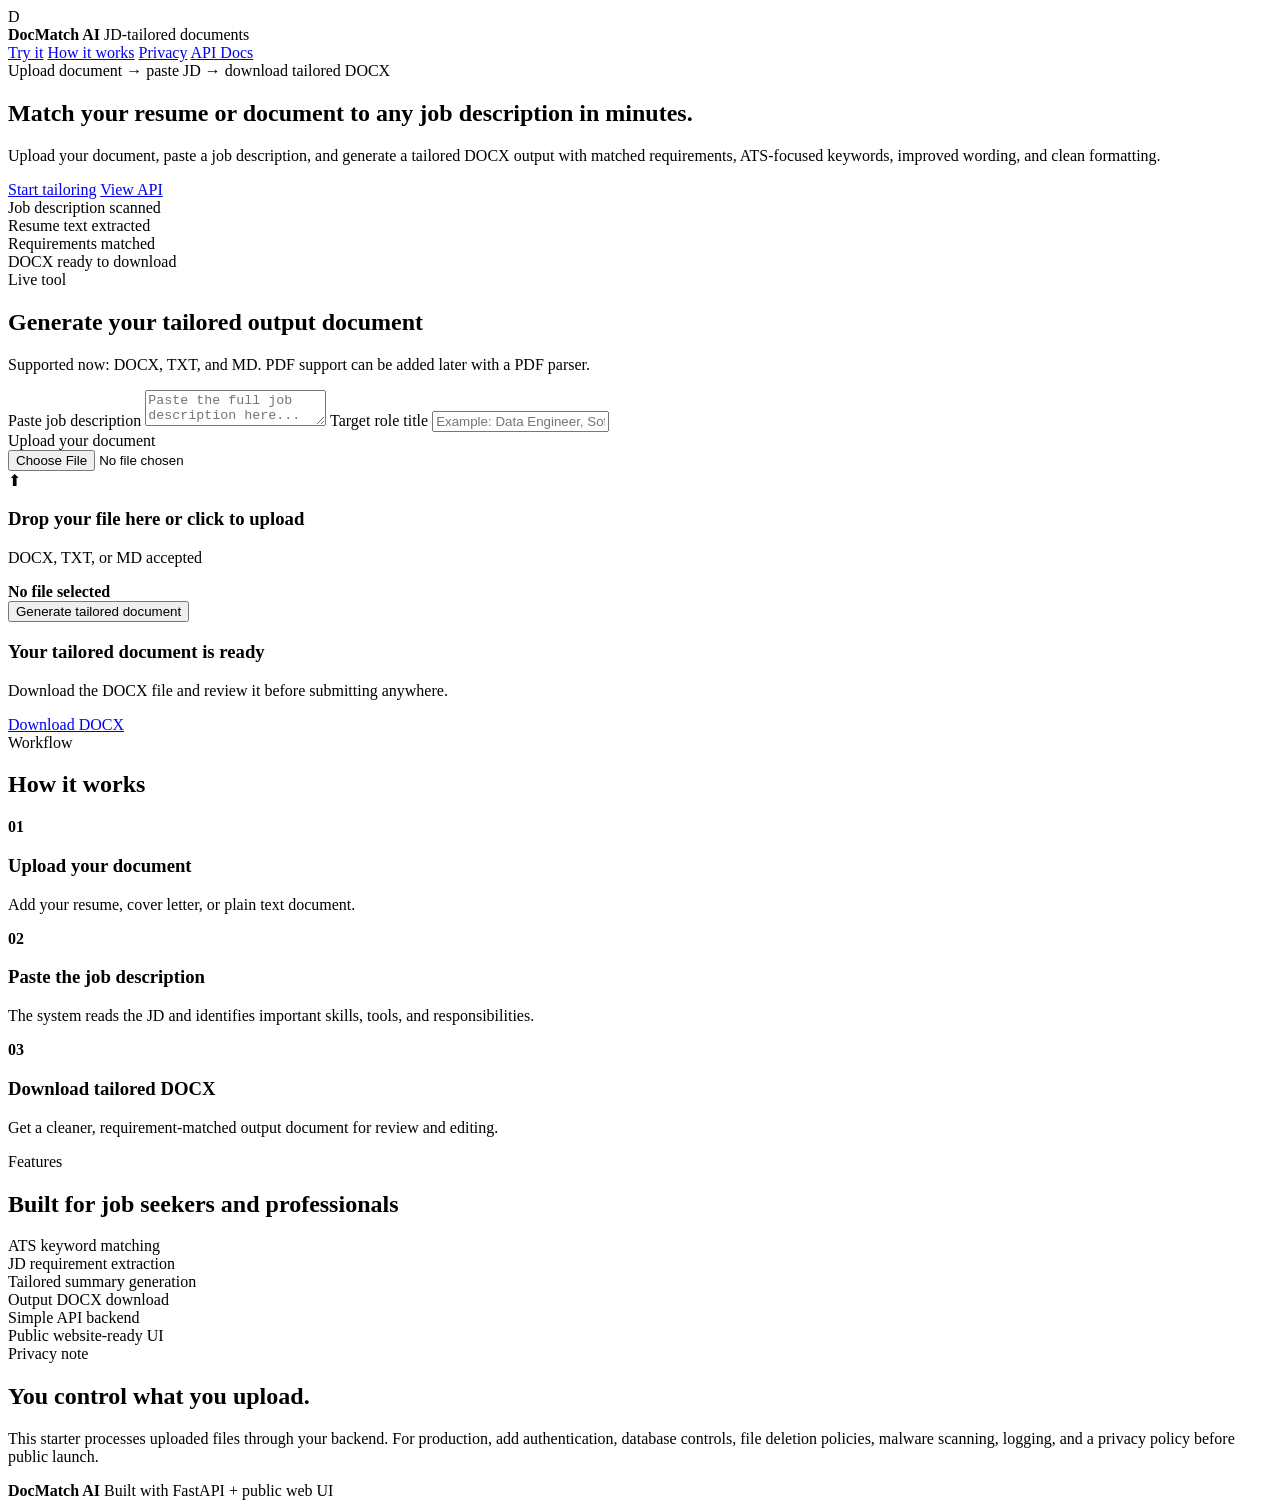
==== public/index.html @ 45b4fa82 "Initial public document tailoring app" ====
<!DOCTYPE html>
<html lang="en">
<head>
  <meta charset="UTF-8" />
  <meta name="viewport" content="width=device-width, initial-scale=1.0" />
  <title>DocMatch AI — Tailor Documents to Job Descriptions</title>
  <link rel="stylesheet" href="/static/styles.css" />
</head>
<body>
  <header class="nav">
    <div class="brand">
      <div class="brand-mark">D</div>
      <div>
        <strong>DocMatch AI</strong>
        <span>JD-tailored documents</span>
      </div>
    </div>
    <nav>
      <a href="#app">Try it</a>
      <a href="#how">How it works</a>
      <a href="#security">Privacy</a>
      <a href="/docs" target="_blank">API Docs</a>
    </nav>
  </header>

  <main>
    <section class="hero">
      <div class="hero-copy">
        <div class="pill">Upload document → paste JD → download tailored DOCX</div>
        <h1>Match your resume or document to any job description in minutes.</h1>
        <p>
          Upload your document, paste a job description, and generate a tailored DOCX output with
          matched requirements, ATS-focused keywords, improved wording, and clean formatting.
        </p>
        <div class="hero-actions">
          <a class="btn primary" href="#app">Start tailoring</a>
          <a class="btn secondary" href="/docs" target="_blank">View API</a>
        </div>
      </div>

      <div class="hero-card">
        <div class="mini-window">
          <div class="dots"><i></i><i></i><i></i></div>
          <div class="check-line"><span></span> Job description scanned</div>
          <div class="check-line"><span></span> Resume text extracted</div>
          <div class="check-line"><span></span> Requirements matched</div>
          <div class="check-line"><span></span> DOCX ready to download</div>
        </div>
      </div>
    </section>

    <section id="app" class="app-section">
      <div class="section-heading">
        <span>Live tool</span>
        <h2>Generate your tailored output document</h2>
        <p>Supported now: DOCX, TXT, and MD. PDF support can be added later with a PDF parser.</p>
      </div>

      <form id="tailorForm" class="tool-grid">
        <div class="panel">
          <label for="jobDescription">Paste job description</label>
          <textarea id="jobDescription" name="jobDescription" placeholder="Paste the full job description here..." required></textarea>

          <label for="targetRole">Target role title</label>
          <input id="targetRole" name="targetRole" type="text" placeholder="Example: Data Engineer, Software Developer, Business Analyst" />
        </div>

        <div class="panel upload-panel">
          <label for="documentFile">Upload your document</label>
          <div class="drop-zone" id="dropZone">
            <input id="documentFile" name="documentFile" type="file" accept=".docx,.txt,.md" required />
            <div class="upload-icon">⬆</div>
            <h3>Drop your file here or click to upload</h3>
            <p>DOCX, TXT, or MD accepted</p>
            <strong id="fileName">No file selected</strong>
          </div>

          <button id="generateBtn" class="btn primary full" type="submit">
            Generate tailored document
          </button>

          <div id="statusBox" class="status hidden"></div>

          <div id="resultBox" class="result hidden">
            <h3>Your tailored document is ready</h3>
            <p>Download the DOCX file and review it before submitting anywhere.</p>
            <a id="downloadLink" class="btn success" href="#" download>Download DOCX</a>
          </div>
        </div>
      </form>
    </section>

    <section id="how" class="steps">
      <div class="section-heading">
        <span>Workflow</span>
        <h2>How it works</h2>
      </div>

      <div class="cards">
        <article>
          <b>01</b>
          <h3>Upload your document</h3>
          <p>Add your resume, cover letter, or plain text document.</p>
        </article>
        <article>
          <b>02</b>
          <h3>Paste the job description</h3>
          <p>The system reads the JD and identifies important skills, tools, and responsibilities.</p>
        </article>
        <article>
          <b>03</b>
          <h3>Download tailored DOCX</h3>
          <p>Get a cleaner, requirement-matched output document for review and editing.</p>
        </article>
      </div>
    </section>

    <section class="features">
      <div class="section-heading">
        <span>Features</span>
        <h2>Built for job seekers and professionals</h2>
      </div>

      <div class="feature-grid">
        <div>ATS keyword matching</div>
        <div>JD requirement extraction</div>
        <div>Tailored summary generation</div>
        <div>Output DOCX download</div>
        <div>Simple API backend</div>
        <div>Public website-ready UI</div>
      </div>
    </section>

    <section id="security" class="security">
      <div>
        <span>Privacy note</span>
        <h2>You control what you upload.</h2>
        <p>
          This starter processes uploaded files through your backend. For production, add authentication,
          database controls, file deletion policies, malware scanning, logging, and a privacy policy before public launch.
        </p>
      </div>
    </section>
  </main>

  <footer>
    <strong>DocMatch AI</strong>
    <span>Built with FastAPI + public web UI</span>
  </footer>

  <script src="/static/app.js"></script>
</body>
</html>
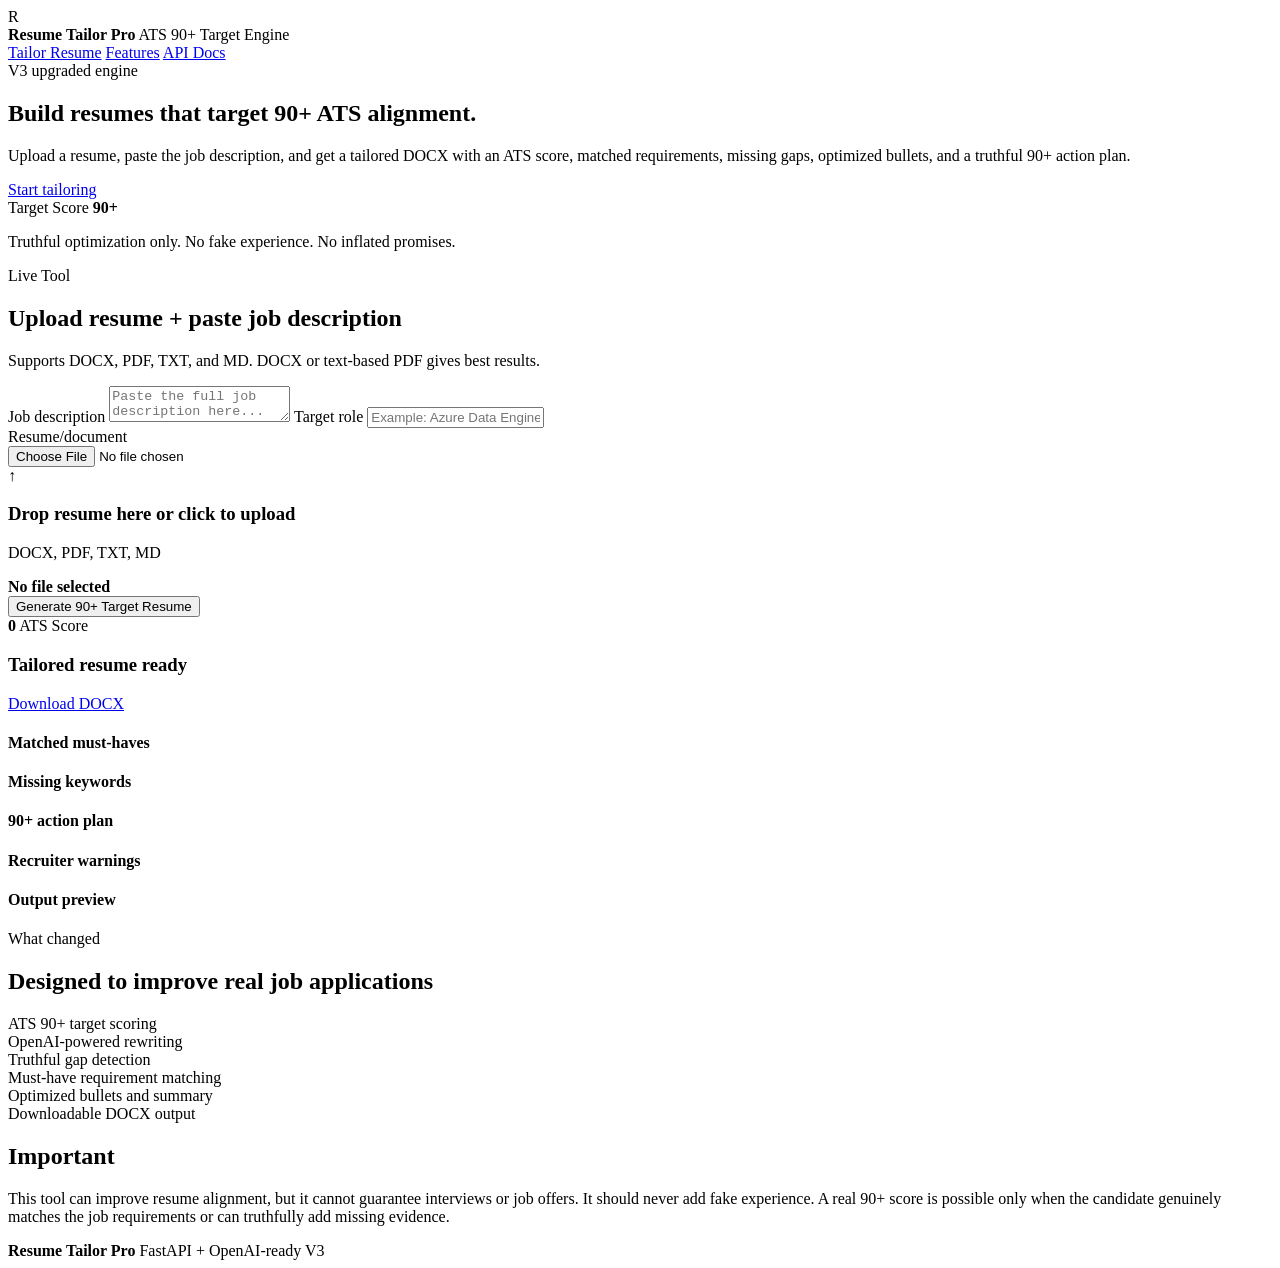
==== commit 2ffff343: "Upgrade to Resume Tailor Pro V3" ====
--- a/public/index.html
+++ b/public/index.html
@@ -3,149 +3,147 @@
 <head>
   <meta charset="UTF-8" />
   <meta name="viewport" content="width=device-width, initial-scale=1.0" />
-  <title>DocMatch AI — Tailor Documents to Job Descriptions</title>
+  <title>Resume Tailor Pro — ATS 90+ Target</title>
   <link rel="stylesheet" href="/static/styles.css" />
 </head>
 <body>
   <header class="nav">
     <div class="brand">
-      <div class="brand-mark">D</div>
+      <div class="brand-mark">R</div>
       <div>
-        <strong>DocMatch AI</strong>
-        <span>JD-tailored documents</span>
+        <strong>Resume Tailor Pro</strong>
+        <span>ATS 90+ Target Engine</span>
       </div>
     </div>
     <nav>
-      <a href="#app">Try it</a>
-      <a href="#how">How it works</a>
-      <a href="#security">Privacy</a>
+      <a href="#tool">Tailor Resume</a>
+      <a href="#features">Features</a>
       <a href="/docs" target="_blank">API Docs</a>
     </nav>
   </header>
 
   <main>
     <section class="hero">
-      <div class="hero-copy">
-        <div class="pill">Upload document → paste JD → download tailored DOCX</div>
-        <h1>Match your resume or document to any job description in minutes.</h1>
+      <div>
+        <div class="pill">V3 upgraded engine</div>
+        <h1>Build resumes that target 90+ ATS alignment.</h1>
         <p>
-          Upload your document, paste a job description, and generate a tailored DOCX output with
-          matched requirements, ATS-focused keywords, improved wording, and clean formatting.
+          Upload a resume, paste the job description, and get a tailored DOCX with an ATS score,
+          matched requirements, missing gaps, optimized bullets, and a truthful 90+ action plan.
         </p>
-        <div class="hero-actions">
-          <a class="btn primary" href="#app">Start tailoring</a>
-          <a class="btn secondary" href="/docs" target="_blank">View API</a>
-        </div>
+        <a href="#tool" class="btn primary">Start tailoring</a>
       </div>
-
       <div class="hero-card">
-        <div class="mini-window">
-          <div class="dots"><i></i><i></i><i></i></div>
-          <div class="check-line"><span></span> Job description scanned</div>
-          <div class="check-line"><span></span> Resume text extracted</div>
-          <div class="check-line"><span></span> Requirements matched</div>
-          <div class="check-line"><span></span> DOCX ready to download</div>
-        </div>
+        <span>Target Score</span>
+        <strong>90+</strong>
+        <p>Truthful optimization only. No fake experience. No inflated promises.</p>
       </div>
     </section>
 
-    <section id="app" class="app-section">
-      <div class="section-heading">
-        <span>Live tool</span>
-        <h2>Generate your tailored output document</h2>
-        <p>Supported now: DOCX, TXT, and MD. PDF support can be added later with a PDF parser.</p>
+    <section id="tool" class="tool-section">
+      <div class="section-title">
+        <span>Live Tool</span>
+        <h2>Upload resume + paste job description</h2>
+        <p>Supports DOCX, PDF, TXT, and MD. DOCX or text-based PDF gives best results.</p>
       </div>
 
       <form id="tailorForm" class="tool-grid">
         <div class="panel">
-          <label for="jobDescription">Paste job description</label>
-          <textarea id="jobDescription" name="jobDescription" placeholder="Paste the full job description here..." required></textarea>
+          <label for="jobDescription">Job description</label>
+          <textarea id="jobDescription" placeholder="Paste the full job description here..." required></textarea>
 
-          <label for="targetRole">Target role title</label>
-          <input id="targetRole" name="targetRole" type="text" placeholder="Example: Data Engineer, Software Developer, Business Analyst" />
+          <label for="targetRole">Target role</label>
+          <input id="targetRole" placeholder="Example: Azure Data Engineer" />
         </div>
 
-        <div class="panel upload-panel">
-          <label for="documentFile">Upload your document</label>
-          <div class="drop-zone" id="dropZone">
-            <input id="documentFile" name="documentFile" type="file" accept=".docx,.txt,.md" required />
-            <div class="upload-icon">⬆</div>
-            <h3>Drop your file here or click to upload</h3>
-            <p>DOCX, TXT, or MD accepted</p>
+        <div class="panel">
+          <label for="resumeFile">Resume/document</label>
+          <div id="dropZone" class="drop-zone">
+            <input id="resumeFile" type="file" accept=".docx,.pdf,.txt,.md" required />
+            <div class="upload-icon">↑</div>
+            <h3>Drop resume here or click to upload</h3>
+            <p>DOCX, PDF, TXT, MD</p>
             <strong id="fileName">No file selected</strong>
           </div>
 
           <button id="generateBtn" class="btn primary full" type="submit">
-            Generate tailored document
+            Generate 90+ Target Resume
           </button>
 
           <div id="statusBox" class="status hidden"></div>
+        </div>
+      </form>
 
-          <div id="resultBox" class="result hidden">
-            <h3>Your tailored document is ready</h3>
-            <p>Download the DOCX file and review it before submitting anywhere.</p>
-            <a id="downloadLink" class="btn success" href="#" download>Download DOCX</a>
+      <section id="results" class="results hidden">
+        <div class="score-row">
+          <div class="score-circle">
+            <strong id="score">0</strong>
+            <span>ATS Score</span>
+          </div>
+          <div>
+            <h3 id="resultTitle">Tailored resume ready</h3>
+            <p id="scoreReason"></p>
+            <a id="downloadLink" class="btn success" href="#">Download DOCX</a>
           </div>
         </div>
-      </form>
+
+        <div class="dashboard">
+          <div class="card">
+            <h4>Matched must-haves</h4>
+            <div id="matchedMustHaves" class="tags"></div>
+          </div>
+
+          <div class="card">
+            <h4>Missing keywords</h4>
+            <ul id="missingKeywords"></ul>
+          </div>
+
+          <div class="card">
+            <h4>90+ action plan</h4>
+            <ul id="actionPlan"></ul>
+          </div>
+
+          <div class="card">
+            <h4>Recruiter warnings</h4>
+            <ul id="warnings"></ul>
+          </div>
+        </div>
+
+        <div class="preview">
+          <h4>Output preview</h4>
+          <pre id="preview"></pre>
+        </div>
+      </section>
     </section>
 
-    <section id="how" class="steps">
-      <div class="section-heading">
-        <span>Workflow</span>
-        <h2>How it works</h2>
+    <section id="features" class="features">
+      <div class="section-title">
+        <span>What changed</span>
+        <h2>Designed to improve real job applications</h2>
       </div>
-
-      <div class="cards">
-        <article>
-          <b>01</b>
-          <h3>Upload your document</h3>
-          <p>Add your resume, cover letter, or plain text document.</p>
-        </article>
-        <article>
-          <b>02</b>
-          <h3>Paste the job description</h3>
-          <p>The system reads the JD and identifies important skills, tools, and responsibilities.</p>
-        </article>
-        <article>
-          <b>03</b>
-          <h3>Download tailored DOCX</h3>
-          <p>Get a cleaner, requirement-matched output document for review and editing.</p>
-        </article>
+      <div class="feature-grid">
+        <div>ATS 90+ target scoring</div>
+        <div>OpenAI-powered rewriting</div>
+        <div>Truthful gap detection</div>
+        <div>Must-have requirement matching</div>
+        <div>Optimized bullets and summary</div>
+        <div>Downloadable DOCX output</div>
       </div>
     </section>
 
-    <section class="features">
-      <div class="section-heading">
-        <span>Features</span>
-        <h2>Built for job seekers and professionals</h2>
-      </div>
-
-      <div class="feature-grid">
-        <div>ATS keyword matching</div>
-        <div>JD requirement extraction</div>
-        <div>Tailored summary generation</div>
-        <div>Output DOCX download</div>
-        <div>Simple API backend</div>
-        <div>Public website-ready UI</div>
-      </div>
-    </section>
-
-    <section id="security" class="security">
-      <div>
-        <span>Privacy note</span>
-        <h2>You control what you upload.</h2>
-        <p>
-          This starter processes uploaded files through your backend. For production, add authentication,
-          database controls, file deletion policies, malware scanning, logging, and a privacy policy before public launch.
-        </p>
-      </div>
+    <section class="notice">
+      <h2>Important</h2>
+      <p>
+        This tool can improve resume alignment, but it cannot guarantee interviews or job offers.
+        It should never add fake experience. A real 90+ score is possible only when the candidate
+        genuinely matches the job requirements or can truthfully add missing evidence.
+      </p>
     </section>
   </main>
 
   <footer>
-    <strong>DocMatch AI</strong>
-    <span>Built with FastAPI + public web UI</span>
+    <strong>Resume Tailor Pro</strong>
+    <span>FastAPI + OpenAI-ready V3</span>
   </footer>
 
   <script src="/static/app.js"></script>
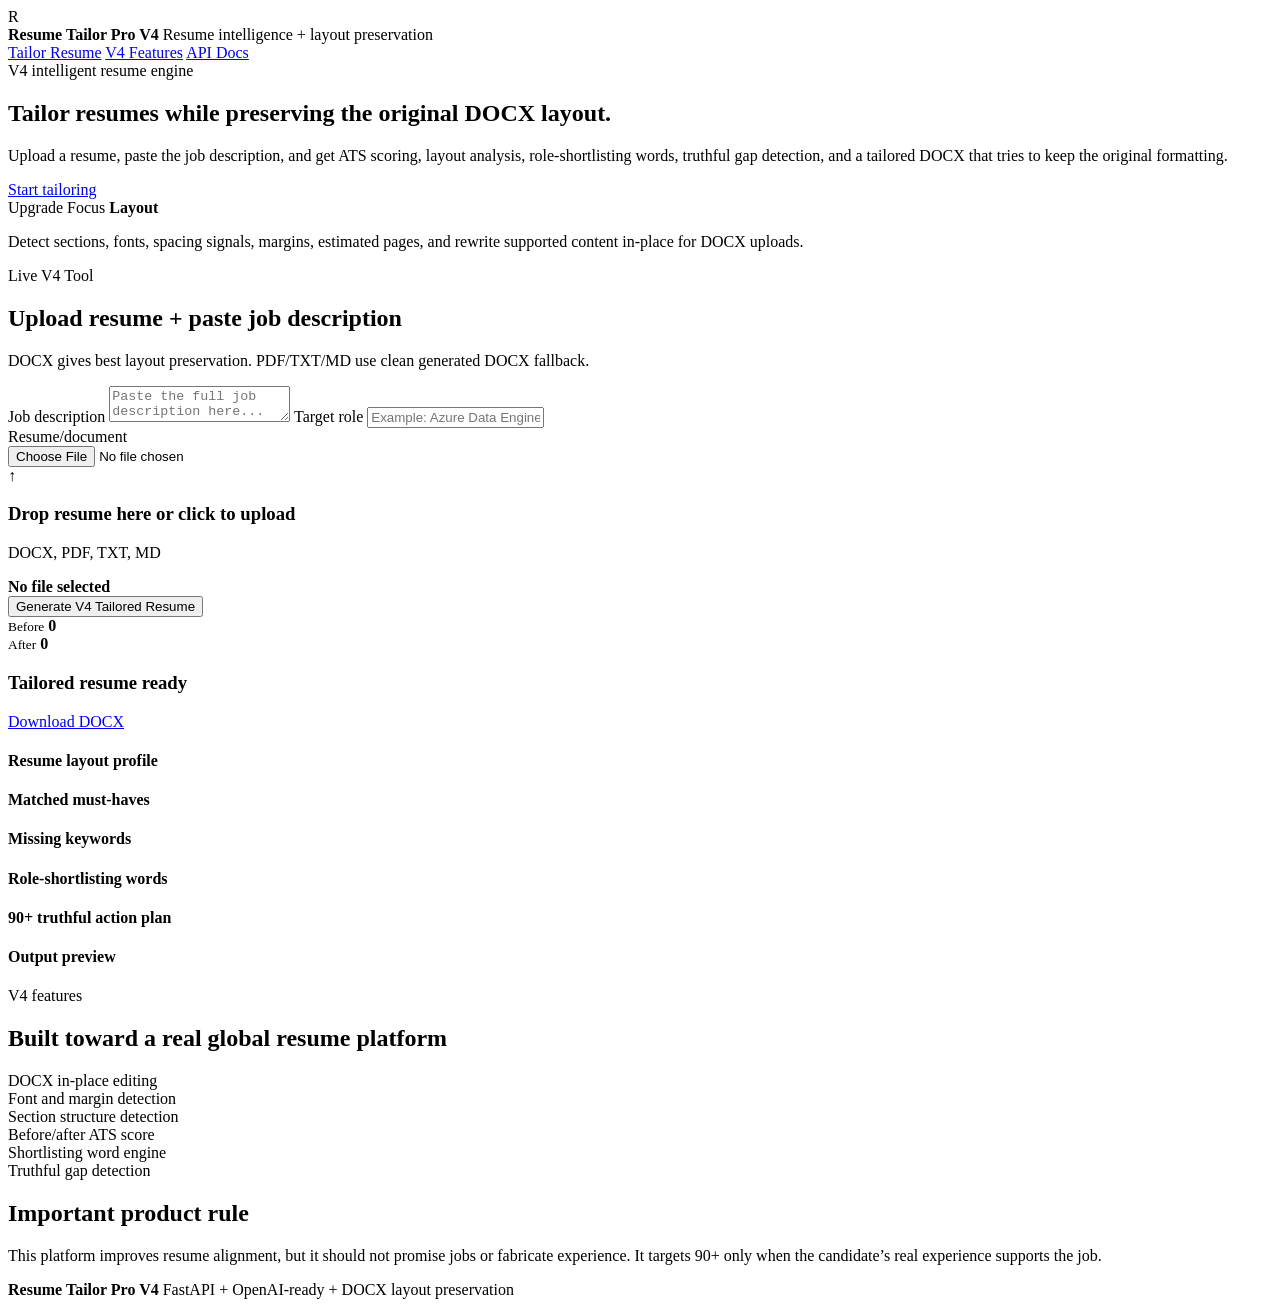
==== commit e9276aa5: "Upgrade to Resume Tailor Pro V4 layout preservation" ====
--- a/public/index.html
+++ b/public/index.html
@@ -3,7 +3,7 @@
 <head>
   <meta charset="UTF-8" />
   <meta name="viewport" content="width=device-width, initial-scale=1.0" />
-  <title>Resume Tailor Pro — ATS 90+ Target</title>
+  <title>Resume Tailor Pro V4 — Resume Intelligence</title>
   <link rel="stylesheet" href="/static/styles.css" />
 </head>
 <body>
@@ -11,13 +11,13 @@
     <div class="brand">
       <div class="brand-mark">R</div>
       <div>
-        <strong>Resume Tailor Pro</strong>
-        <span>ATS 90+ Target Engine</span>
+        <strong>Resume Tailor Pro V4</strong>
+        <span>Resume intelligence + layout preservation</span>
       </div>
     </div>
     <nav>
       <a href="#tool">Tailor Resume</a>
-      <a href="#features">Features</a>
+      <a href="#features">V4 Features</a>
       <a href="/docs" target="_blank">API Docs</a>
     </nav>
   </header>
@@ -25,26 +25,26 @@
   <main>
     <section class="hero">
       <div>
-        <div class="pill">V3 upgraded engine</div>
-        <h1>Build resumes that target 90+ ATS alignment.</h1>
+        <div class="pill">V4 intelligent resume engine</div>
+        <h1>Tailor resumes while preserving the original DOCX layout.</h1>
         <p>
-          Upload a resume, paste the job description, and get a tailored DOCX with an ATS score,
-          matched requirements, missing gaps, optimized bullets, and a truthful 90+ action plan.
+          Upload a resume, paste the job description, and get ATS scoring, layout analysis,
+          role-shortlisting words, truthful gap detection, and a tailored DOCX that tries to keep the original formatting.
         </p>
         <a href="#tool" class="btn primary">Start tailoring</a>
       </div>
       <div class="hero-card">
-        <span>Target Score</span>
-        <strong>90+</strong>
-        <p>Truthful optimization only. No fake experience. No inflated promises.</p>
+        <span>Upgrade Focus</span>
+        <strong>Layout</strong>
+        <p>Detect sections, fonts, spacing signals, margins, estimated pages, and rewrite supported content in-place for DOCX uploads.</p>
       </div>
     </section>
 
     <section id="tool" class="tool-section">
       <div class="section-title">
-        <span>Live Tool</span>
+        <span>Live V4 Tool</span>
         <h2>Upload resume + paste job description</h2>
-        <p>Supports DOCX, PDF, TXT, and MD. DOCX or text-based PDF gives best results.</p>
+        <p>DOCX gives best layout preservation. PDF/TXT/MD use clean generated DOCX fallback.</p>
       </div>
 
       <form id="tailorForm" class="tool-grid">
@@ -67,7 +67,7 @@
           </div>
 
           <button id="generateBtn" class="btn primary full" type="submit">
-            Generate 90+ Target Resume
+            Generate V4 Tailored Resume
           </button>
 
           <div id="statusBox" class="status hidden"></div>
@@ -76,15 +76,25 @@
 
       <section id="results" class="results hidden">
         <div class="score-row">
-          <div class="score-circle">
-            <strong id="score">0</strong>
-            <span>ATS Score</span>
+          <div class="score-card">
+            <small>Before</small>
+            <strong id="scoreBefore">0</strong>
+          </div>
+          <div class="score-card active">
+            <small>After</small>
+            <strong id="scoreAfter">0</strong>
           </div>
           <div>
             <h3 id="resultTitle">Tailored resume ready</h3>
             <p id="scoreReason"></p>
             <a id="downloadLink" class="btn success" href="#">Download DOCX</a>
           </div>
+        </div>
+
+        <div class="profile-card">
+          <h4>Resume layout profile</h4>
+          <div id="layoutProfile" class="profile-grid"></div>
+          <ul id="layoutNotes"></ul>
         </div>
 
         <div class="dashboard">
@@ -99,13 +109,13 @@
           </div>
 
           <div class="card">
-            <h4>90+ action plan</h4>
-            <ul id="actionPlan"></ul>
+            <h4>Role-shortlisting words</h4>
+            <div id="shortlistWords" class="tags neutral"></div>
           </div>
 
           <div class="card">
-            <h4>Recruiter warnings</h4>
-            <ul id="warnings"></ul>
+            <h4>90+ truthful action plan</h4>
+            <ul id="actionPlan"></ul>
           </div>
         </div>
 
@@ -118,32 +128,31 @@
 
     <section id="features" class="features">
       <div class="section-title">
-        <span>What changed</span>
-        <h2>Designed to improve real job applications</h2>
+        <span>V4 features</span>
+        <h2>Built toward a real global resume platform</h2>
       </div>
       <div class="feature-grid">
-        <div>ATS 90+ target scoring</div>
-        <div>OpenAI-powered rewriting</div>
+        <div>DOCX in-place editing</div>
+        <div>Font and margin detection</div>
+        <div>Section structure detection</div>
+        <div>Before/after ATS score</div>
+        <div>Shortlisting word engine</div>
         <div>Truthful gap detection</div>
-        <div>Must-have requirement matching</div>
-        <div>Optimized bullets and summary</div>
-        <div>Downloadable DOCX output</div>
       </div>
     </section>
 
     <section class="notice">
-      <h2>Important</h2>
+      <h2>Important product rule</h2>
       <p>
-        This tool can improve resume alignment, but it cannot guarantee interviews or job offers.
-        It should never add fake experience. A real 90+ score is possible only when the candidate
-        genuinely matches the job requirements or can truthfully add missing evidence.
+        This platform improves resume alignment, but it should not promise jobs or fabricate experience.
+        It targets 90+ only when the candidate’s real experience supports the job.
       </p>
     </section>
   </main>
 
   <footer>
-    <strong>Resume Tailor Pro</strong>
-    <span>FastAPI + OpenAI-ready V3</span>
+    <strong>Resume Tailor Pro V4</strong>
+    <span>FastAPI + OpenAI-ready + DOCX layout preservation</span>
   </footer>
 
   <script src="/static/app.js"></script>
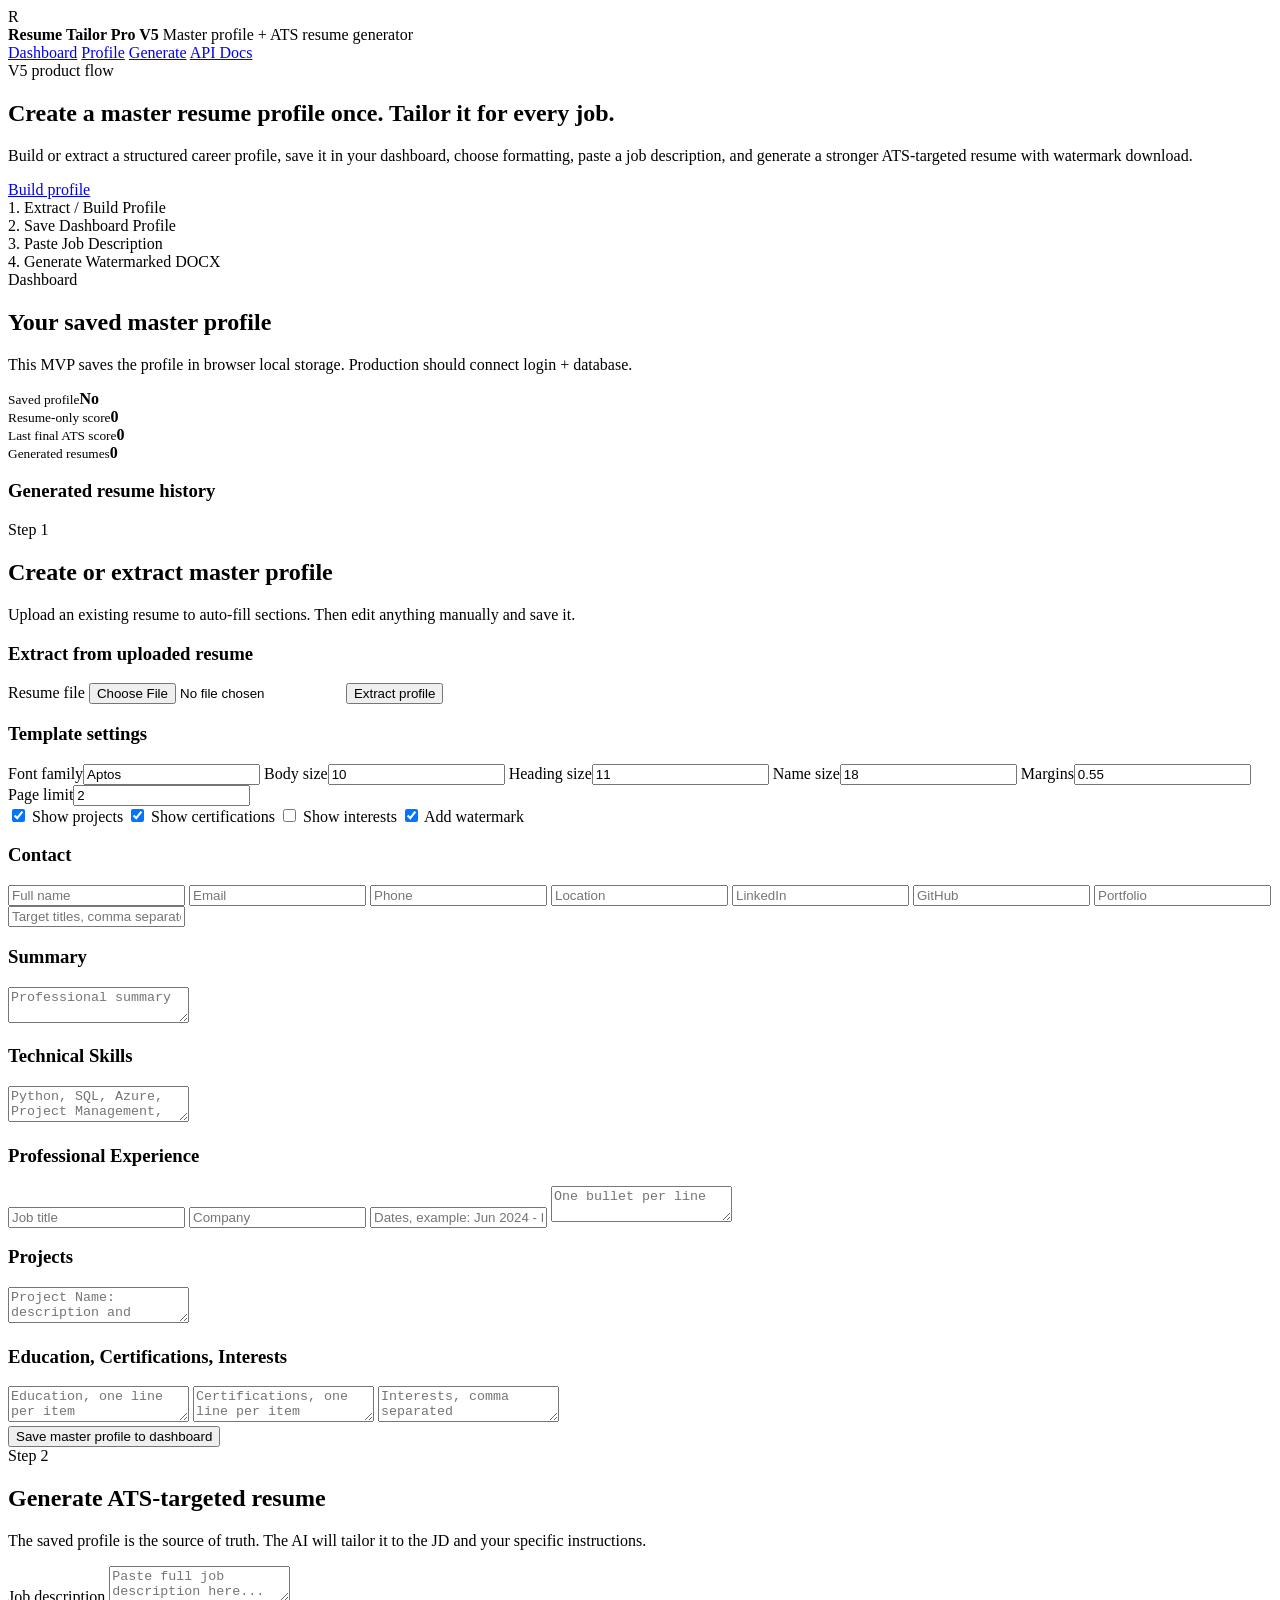
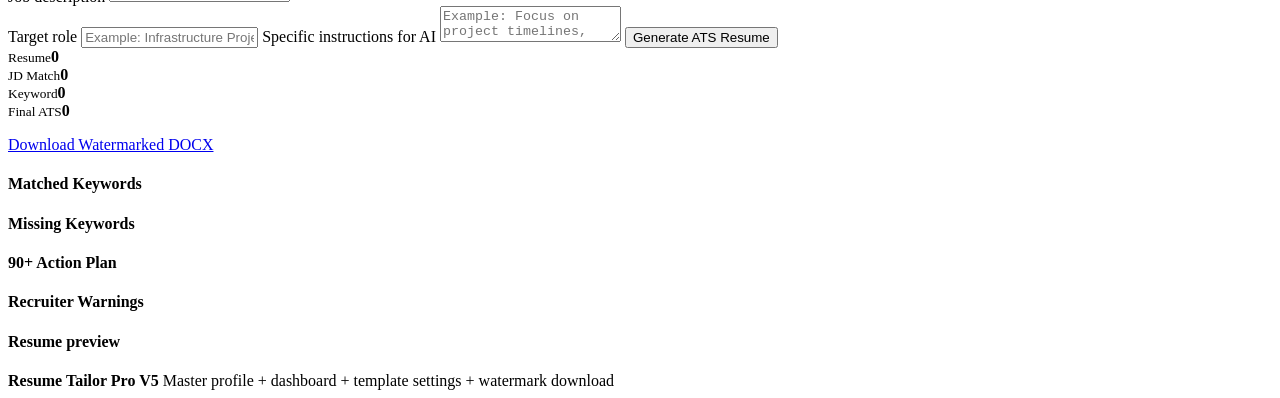
==== commit aa56f5e9: "Upgrade to Resume Tailor Pro V5 master profile dashboard" ====
--- a/public/index.html
+++ b/public/index.html
@@ -3,21 +3,22 @@
 <head>
   <meta charset="UTF-8" />
   <meta name="viewport" content="width=device-width, initial-scale=1.0" />
-  <title>Resume Tailor Pro V4 — Resume Intelligence</title>
+  <title>Resume Tailor Pro V5</title>
   <link rel="stylesheet" href="/static/styles.css" />
 </head>
 <body>
   <header class="nav">
     <div class="brand">
-      <div class="brand-mark">R</div>
+      <div class="logo">R</div>
       <div>
-        <strong>Resume Tailor Pro V4</strong>
-        <span>Resume intelligence + layout preservation</span>
+        <strong>Resume Tailor Pro V5</strong>
+        <span>Master profile + ATS resume generator</span>
       </div>
     </div>
     <nav>
-      <a href="#tool">Tailor Resume</a>
-      <a href="#features">V4 Features</a>
+      <a href="#dashboard">Dashboard</a>
+      <a href="#profile">Profile</a>
+      <a href="#generate">Generate</a>
       <a href="/docs" target="_blank">API Docs</a>
     </nav>
   </header>
@@ -25,134 +26,180 @@
   <main>
     <section class="hero">
       <div>
-        <div class="pill">V4 intelligent resume engine</div>
-        <h1>Tailor resumes while preserving the original DOCX layout.</h1>
+        <div class="pill">V5 product flow</div>
+        <h1>Create a master resume profile once. Tailor it for every job.</h1>
         <p>
-          Upload a resume, paste the job description, and get ATS scoring, layout analysis,
-          role-shortlisting words, truthful gap detection, and a tailored DOCX that tries to keep the original formatting.
+          Build or extract a structured career profile, save it in your dashboard, choose formatting,
+          paste a job description, and generate a stronger ATS-targeted resume with watermark download.
         </p>
-        <a href="#tool" class="btn primary">Start tailoring</a>
-      </div>
-      <div class="hero-card">
-        <span>Upgrade Focus</span>
-        <strong>Layout</strong>
-        <p>Detect sections, fonts, spacing signals, margins, estimated pages, and rewrite supported content in-place for DOCX uploads.</p>
-      </div>
-    </section>
-
-    <section id="tool" class="tool-section">
+        <a href="#profile" class="btn primary">Build profile</a>
+      </div>
+      <div class="flow-card">
+        <div>1. Extract / Build Profile</div>
+        <div>2. Save Dashboard Profile</div>
+        <div>3. Paste Job Description</div>
+        <div>4. Generate Watermarked DOCX</div>
+      </div>
+    </section>
+
+    <section id="dashboard" class="section">
       <div class="section-title">
-        <span>Live V4 Tool</span>
-        <h2>Upload resume + paste job description</h2>
-        <p>DOCX gives best layout preservation. PDF/TXT/MD use clean generated DOCX fallback.</p>
-      </div>
-
-      <form id="tailorForm" class="tool-grid">
+        <span>Dashboard</span>
+        <h2>Your saved master profile</h2>
+        <p>This MVP saves the profile in browser local storage. Production should connect login + database.</p>
+      </div>
+
+      <div class="dashboard-grid">
+        <div class="stat"><small>Saved profile</small><strong id="savedProfileStatus">No</strong></div>
+        <div class="stat"><small>Resume-only score</small><strong id="savedResumeScore">0</strong></div>
+        <div class="stat"><small>Last final ATS score</small><strong id="lastAtsScore">0</strong></div>
+        <div class="stat"><small>Generated resumes</small><strong id="historyCount">0</strong></div>
+      </div>
+
+      <div class="panel">
+        <h3>Generated resume history</h3>
+        <div id="historyList" class="history"></div>
+      </div>
+    </section>
+
+    <section id="profile" class="section">
+      <div class="section-title">
+        <span>Step 1</span>
+        <h2>Create or extract master profile</h2>
+        <p>Upload an existing resume to auto-fill sections. Then edit anything manually and save it.</p>
+      </div>
+
+      <div class="two-col">
+        <div class="panel">
+          <h3>Extract from uploaded resume</h3>
+          <label for="resumeFile">Resume file</label>
+          <input id="resumeFile" type="file" accept=".docx,.pdf,.txt,.md" />
+          <button id="extractBtn" class="btn secondary" type="button">Extract profile</button>
+          <div id="extractStatus" class="status hidden"></div>
+        </div>
+
+        <div class="panel">
+          <h3>Template settings</h3>
+          <div class="mini-grid">
+            <label>Font family<input id="fontFamily" value="Aptos" /></label>
+            <label>Body size<input id="bodyFontSize" type="number" step="0.5" value="10" /></label>
+            <label>Heading size<input id="headingFontSize" type="number" step="0.5" value="11" /></label>
+            <label>Name size<input id="nameFontSize" type="number" step="0.5" value="18" /></label>
+            <label>Margins<input id="marginInches" type="number" step="0.05" value="0.55" /></label>
+            <label>Page limit<input id="pageLimit" type="number" value="2" /></label>
+          </div>
+          <div class="checks">
+            <label><input id="showProjects" type="checkbox" checked /> Show projects</label>
+            <label><input id="showCertifications" type="checkbox" checked /> Show certifications</label>
+            <label><input id="showInterests" type="checkbox" /> Show interests</label>
+            <label><input id="showWatermark" type="checkbox" checked /> Add watermark</label>
+          </div>
+        </div>
+      </div>
+
+      <div class="profile-editor">
+        <div class="panel">
+          <h3>Contact</h3>
+          <div class="mini-grid">
+            <input id="fullName" placeholder="Full name" />
+            <input id="email" placeholder="Email" />
+            <input id="phone" placeholder="Phone" />
+            <input id="location" placeholder="Location" />
+            <input id="linkedin" placeholder="LinkedIn" />
+            <input id="github" placeholder="GitHub" />
+            <input id="portfolio" placeholder="Portfolio" />
+            <input id="targetTitles" placeholder="Target titles, comma separated" />
+          </div>
+        </div>
+
+        <div class="panel">
+          <h3>Summary</h3>
+          <textarea id="summary" class="small" placeholder="Professional summary"></textarea>
+        </div>
+
+        <div class="panel">
+          <h3>Technical Skills</h3>
+          <textarea id="technicalSkills" class="small" placeholder="Python, SQL, Azure, Project Management, ..."></textarea>
+        </div>
+
+        <div class="panel">
+          <h3>Professional Experience</h3>
+          <input id="expTitle" placeholder="Job title" />
+          <input id="expCompany" placeholder="Company" />
+          <input id="expDates" placeholder="Dates, example: Jun 2024 - Present" />
+          <textarea id="expBullets" class="medium" placeholder="One bullet per line"></textarea>
+        </div>
+
+        <div class="panel">
+          <h3>Projects</h3>
+          <textarea id="projects" class="medium" placeholder="Project Name: description and bullets. Keep one project per paragraph."></textarea>
+        </div>
+
+        <div class="panel">
+          <h3>Education, Certifications, Interests</h3>
+          <textarea id="education" class="small" placeholder="Education, one line per item"></textarea>
+          <textarea id="certifications" class="small" placeholder="Certifications, one line per item"></textarea>
+          <textarea id="interests" class="small" placeholder="Interests, comma separated"></textarea>
+        </div>
+
+        <button id="saveProfileBtn" class="btn primary full" type="button">Save master profile to dashboard</button>
+      </div>
+    </section>
+
+    <section id="generate" class="section">
+      <div class="section-title">
+        <span>Step 2</span>
+        <h2>Generate ATS-targeted resume</h2>
+        <p>The saved profile is the source of truth. The AI will tailor it to the JD and your specific instructions.</p>
+      </div>
+
+      <div class="two-col">
         <div class="panel">
           <label for="jobDescription">Job description</label>
-          <textarea id="jobDescription" placeholder="Paste the full job description here..." required></textarea>
-
+          <textarea id="jobDescription" placeholder="Paste full job description here..."></textarea>
+        </div>
+
+        <div class="panel">
           <label for="targetRole">Target role</label>
-          <input id="targetRole" placeholder="Example: Azure Data Engineer" />
-        </div>
-
-        <div class="panel">
-          <label for="resumeFile">Resume/document</label>
-          <div id="dropZone" class="drop-zone">
-            <input id="resumeFile" type="file" accept=".docx,.pdf,.txt,.md" required />
-            <div class="upload-icon">↑</div>
-            <h3>Drop resume here or click to upload</h3>
-            <p>DOCX, PDF, TXT, MD</p>
-            <strong id="fileName">No file selected</strong>
-          </div>
-
-          <button id="generateBtn" class="btn primary full" type="submit">
-            Generate V4 Tailored Resume
-          </button>
-
-          <div id="statusBox" class="status hidden"></div>
-        </div>
-      </form>
-
-      <section id="results" class="results hidden">
-        <div class="score-row">
-          <div class="score-card">
-            <small>Before</small>
-            <strong id="scoreBefore">0</strong>
-          </div>
-          <div class="score-card active">
-            <small>After</small>
-            <strong id="scoreAfter">0</strong>
-          </div>
-          <div>
-            <h3 id="resultTitle">Tailored resume ready</h3>
-            <p id="scoreReason"></p>
-            <a id="downloadLink" class="btn success" href="#">Download DOCX</a>
-          </div>
-        </div>
-
-        <div class="profile-card">
-          <h4>Resume layout profile</h4>
-          <div id="layoutProfile" class="profile-grid"></div>
-          <ul id="layoutNotes"></ul>
-        </div>
-
-        <div class="dashboard">
-          <div class="card">
-            <h4>Matched must-haves</h4>
-            <div id="matchedMustHaves" class="tags"></div>
-          </div>
-
-          <div class="card">
-            <h4>Missing keywords</h4>
-            <ul id="missingKeywords"></ul>
-          </div>
-
-          <div class="card">
-            <h4>Role-shortlisting words</h4>
-            <div id="shortlistWords" class="tags neutral"></div>
-          </div>
-
-          <div class="card">
-            <h4>90+ truthful action plan</h4>
-            <ul id="actionPlan"></ul>
-          </div>
+          <input id="targetRole" placeholder="Example: Infrastructure Project Lead 1" />
+
+          <label for="customInstructions">Specific instructions for AI</label>
+          <textarea id="customInstructions" class="medium" placeholder="Example: Focus on project timelines, stakeholder communication, incident resolution, production support, and change implementation. Keep it two pages. Do not add certifications."></textarea>
+
+          <button id="generateBtn" class="btn primary full" type="button">Generate ATS Resume</button>
+          <div id="generateStatus" class="status hidden"></div>
+        </div>
+      </div>
+
+      <div id="results" class="results hidden">
+        <div class="score-grid">
+          <div class="score"><small>Resume</small><strong id="scoreResume">0</strong></div>
+          <div class="score"><small>JD Match</small><strong id="scoreJD">0</strong></div>
+          <div class="score"><small>Keyword</small><strong id="scoreKeyword">0</strong></div>
+          <div class="score active"><small>Final ATS</small><strong id="scoreFinal">0</strong></div>
+        </div>
+
+        <p id="scoreReason"></p>
+        <a id="downloadLink" class="btn success" href="#">Download Watermarked DOCX</a>
+
+        <div class="result-grid">
+          <div class="card"><h4>Matched Keywords</h4><div id="matchedKeywords" class="tags"></div></div>
+          <div class="card"><h4>Missing Keywords</h4><ul id="missingKeywords"></ul></div>
+          <div class="card"><h4>90+ Action Plan</h4><ul id="actionPlan"></ul></div>
+          <div class="card"><h4>Recruiter Warnings</h4><ul id="warnings"></ul></div>
         </div>
 
         <div class="preview">
-          <h4>Output preview</h4>
-          <pre id="preview"></pre>
-        </div>
-      </section>
-    </section>
-
-    <section id="features" class="features">
-      <div class="section-title">
-        <span>V4 features</span>
-        <h2>Built toward a real global resume platform</h2>
-      </div>
-      <div class="feature-grid">
-        <div>DOCX in-place editing</div>
-        <div>Font and margin detection</div>
-        <div>Section structure detection</div>
-        <div>Before/after ATS score</div>
-        <div>Shortlisting word engine</div>
-        <div>Truthful gap detection</div>
-      </div>
-    </section>
-
-    <section class="notice">
-      <h2>Important product rule</h2>
-      <p>
-        This platform improves resume alignment, but it should not promise jobs or fabricate experience.
-        It targets 90+ only when the candidate’s real experience supports the job.
-      </p>
+          <h4>Resume preview</h4>
+          <pre id="previewText"></pre>
+        </div>
+      </div>
     </section>
   </main>
 
   <footer>
-    <strong>Resume Tailor Pro V4</strong>
-    <span>FastAPI + OpenAI-ready + DOCX layout preservation</span>
+    <strong>Resume Tailor Pro V5</strong>
+    <span>Master profile + dashboard + template settings + watermark download</span>
   </footer>
 
   <script src="/static/app.js"></script>
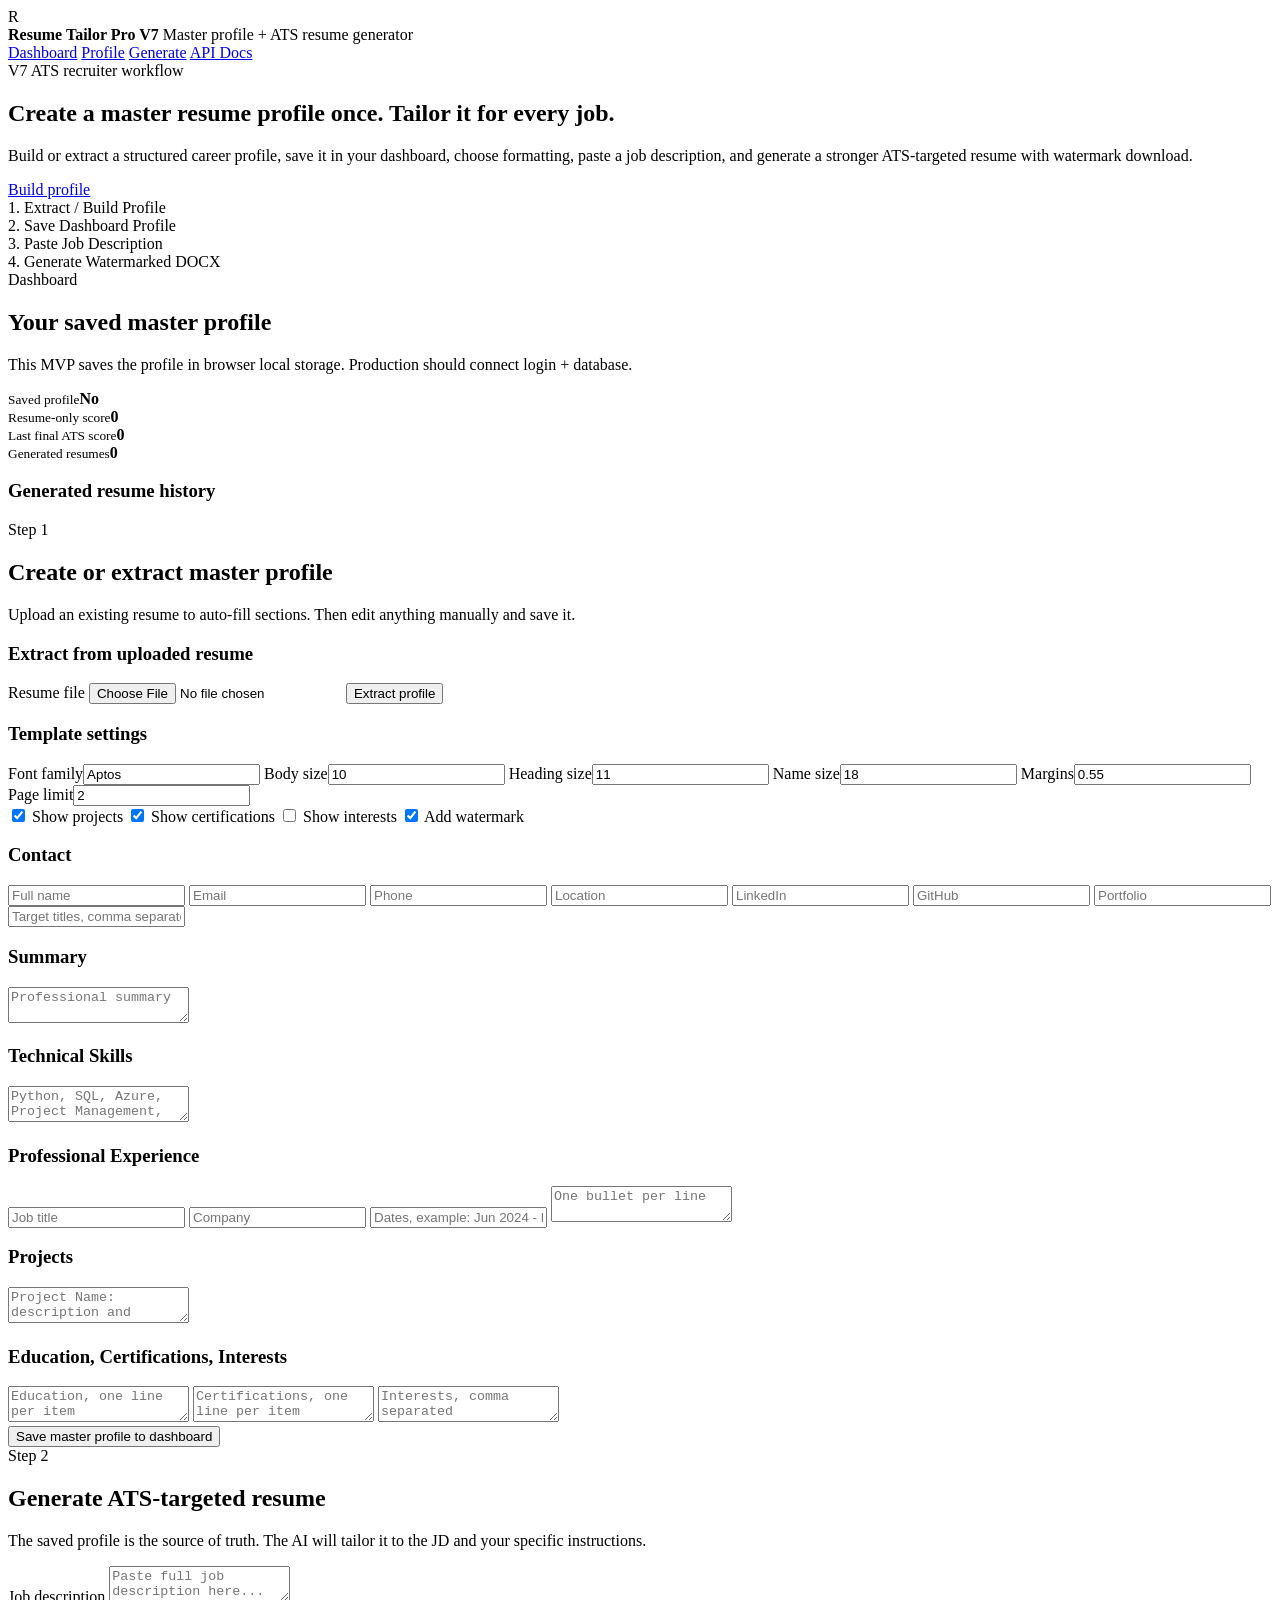
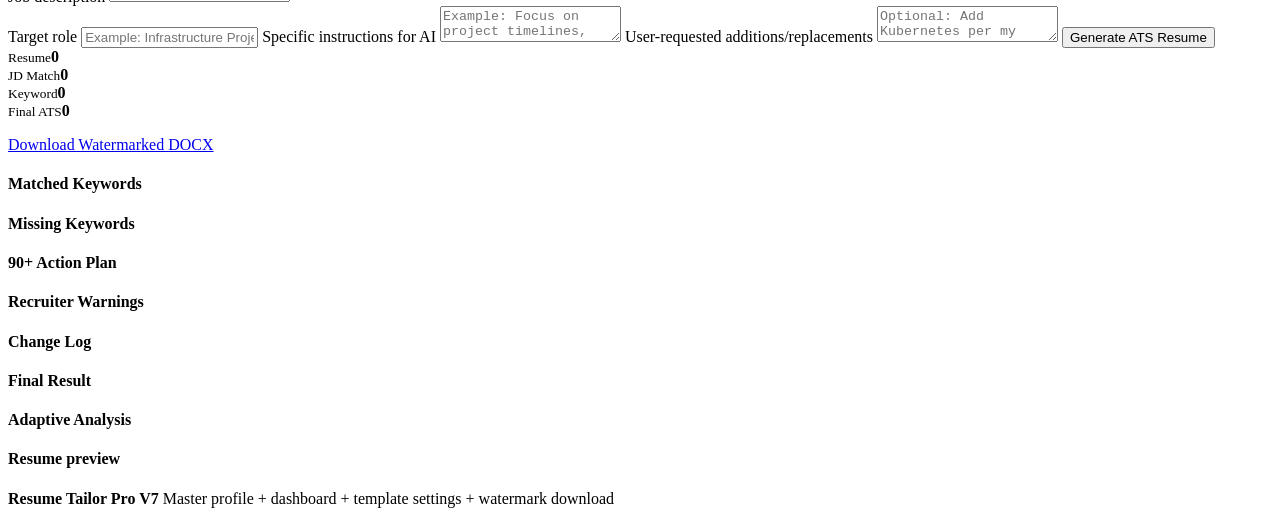
==== commit 816d3c23: "Upgrade to Resume Tailor Pro V7 all-in-one ATS recruiter workflow" ====
--- a/public/index.html
+++ b/public/index.html
@@ -3,7 +3,7 @@
 <head>
   <meta charset="UTF-8" />
   <meta name="viewport" content="width=device-width, initial-scale=1.0" />
-  <title>Resume Tailor Pro V5</title>
+  <title>Resume Tailor Pro V7</title>
   <link rel="stylesheet" href="/static/styles.css" />
 </head>
 <body>
@@ -11,7 +11,7 @@
     <div class="brand">
       <div class="logo">R</div>
       <div>
-        <strong>Resume Tailor Pro V5</strong>
+        <strong>Resume Tailor Pro V7</strong>
         <span>Master profile + ATS resume generator</span>
       </div>
     </div>
@@ -26,7 +26,7 @@
   <main>
     <section class="hero">
       <div>
-        <div class="pill">V5 product flow</div>
+        <div class="pill">V7 ATS recruiter workflow</div>
         <h1>Create a master resume profile once. Tailor it for every job.</h1>
         <p>
           Build or extract a structured career profile, save it in your dashboard, choose formatting,
@@ -166,6 +166,9 @@
           <label for="customInstructions">Specific instructions for AI</label>
           <textarea id="customInstructions" class="medium" placeholder="Example: Focus on project timelines, stakeholder communication, incident resolution, production support, and change implementation. Keep it two pages. Do not add certifications."></textarea>
 
+          <label for="userRequestedAdditions">User-requested additions/replacements</label>
+          <textarea id="userRequestedAdditions" class="small" placeholder="Optional: Add Kubernetes per my request. Replace Jenkins with GitHub Actions. These will be flagged in Change Log."></textarea>
+
           <button id="generateBtn" class="btn primary full" type="button">Generate ATS Resume</button>
           <div id="generateStatus" class="status hidden"></div>
         </div>
@@ -187,6 +190,9 @@
           <div class="card"><h4>Missing Keywords</h4><ul id="missingKeywords"></ul></div>
           <div class="card"><h4>90+ Action Plan</h4><ul id="actionPlan"></ul></div>
           <div class="card"><h4>Recruiter Warnings</h4><ul id="warnings"></ul></div>
+          <div class="card"><h4>Change Log</h4><ul id="changeLog"></ul></div>
+          <div class="card"><h4>Final Result</h4><ul id="finalResult"></ul></div>
+          <div class="card"><h4>Adaptive Analysis</h4><ul id="adaptiveAnalysis"></ul></div>
         </div>
 
         <div class="preview">
@@ -198,7 +204,7 @@
   </main>
 
   <footer>
-    <strong>Resume Tailor Pro V5</strong>
+    <strong>Resume Tailor Pro V7</strong>
     <span>Master profile + dashboard + template settings + watermark download</span>
   </footer>
 
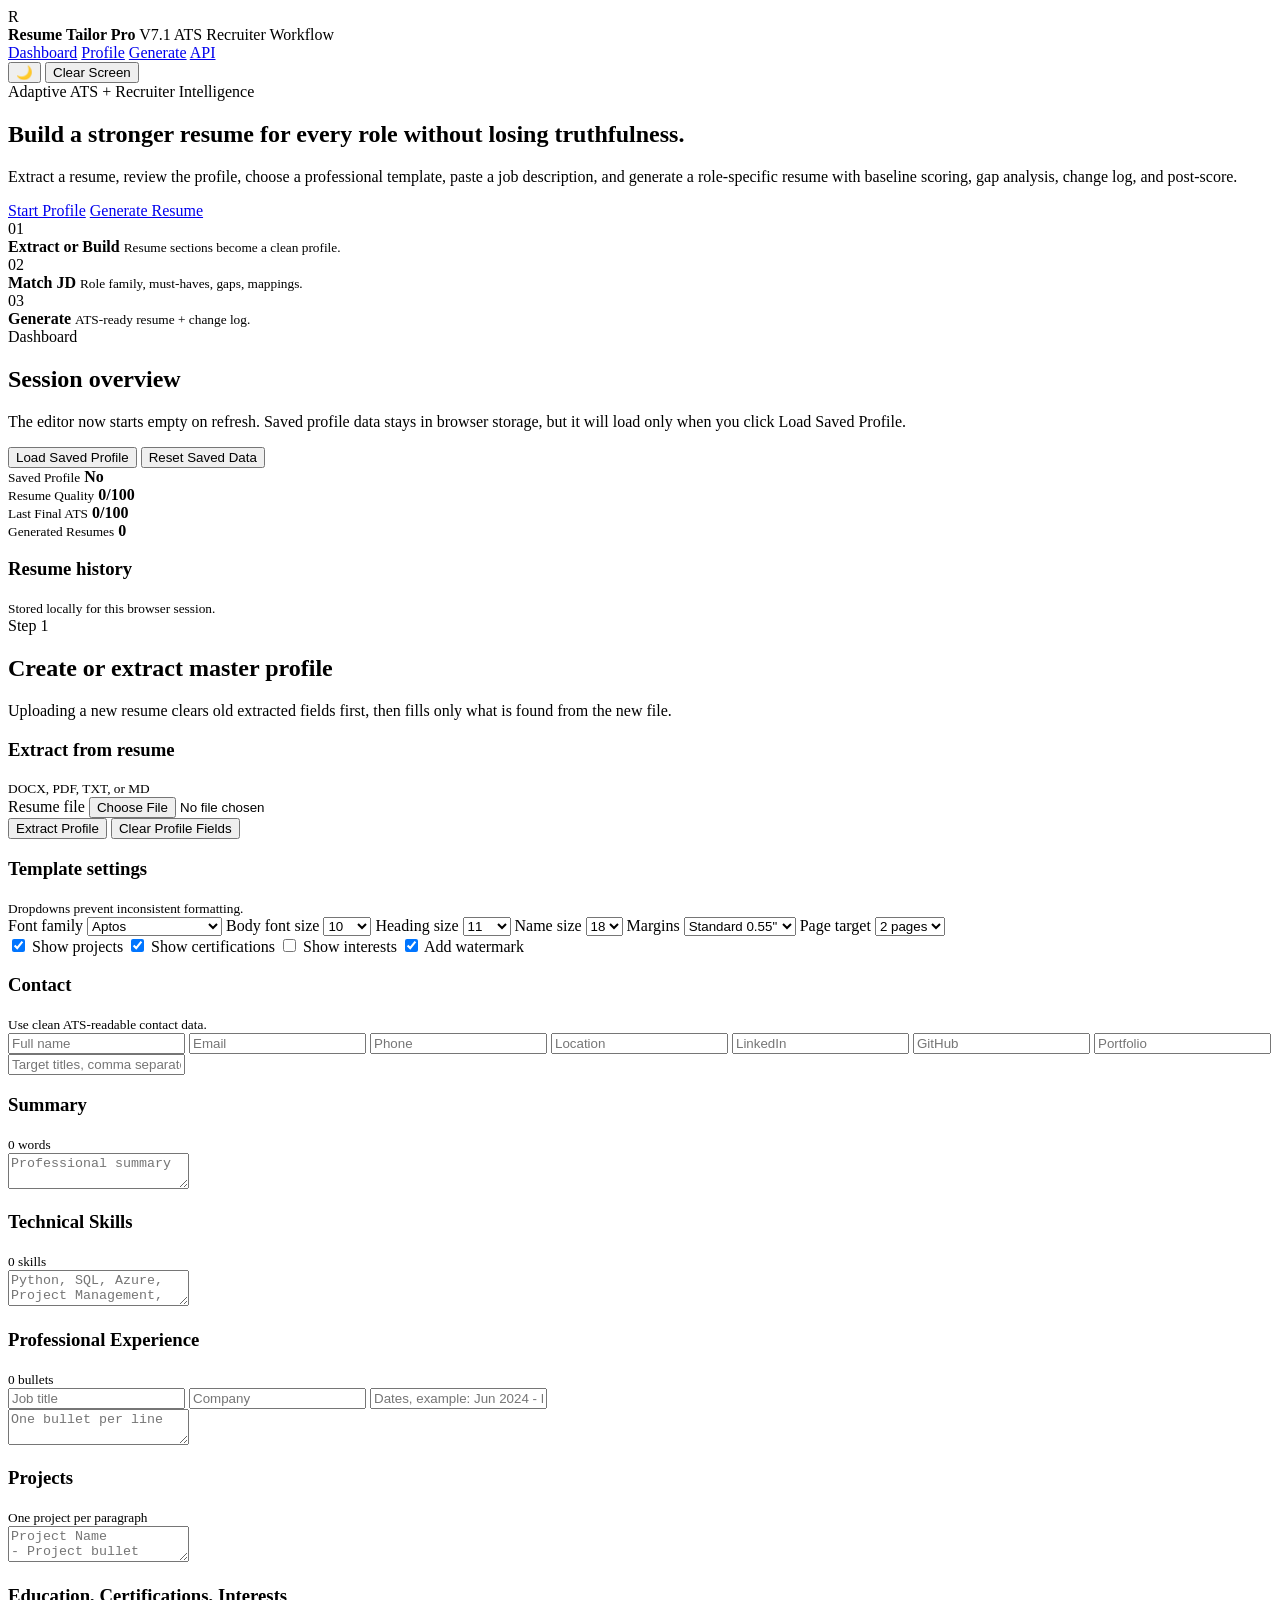
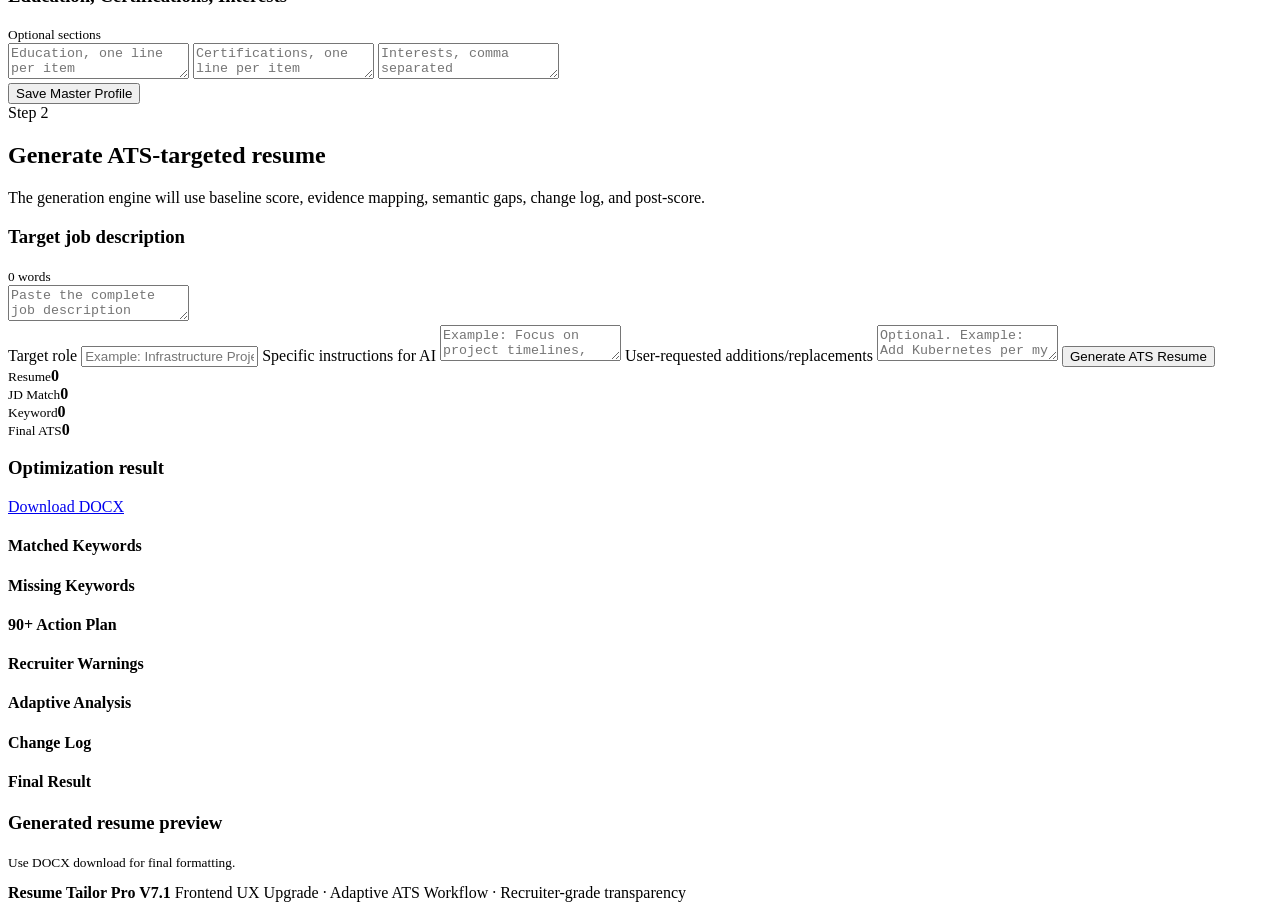
==== commit d4a479be: "Upgrade frontend UX for Resume Tailor Pro V7.1" ====
--- a/public/index.html
+++ b/public/index.html
@@ -1,173 +1,332 @@
 <!DOCTYPE html>
-<html lang="en">
+<html lang="en" data-theme="light">
 <head>
   <meta charset="UTF-8" />
   <meta name="viewport" content="width=device-width, initial-scale=1.0" />
-  <title>Resume Tailor Pro V7</title>
+  <title>Resume Tailor Pro V7.1</title>
   <link rel="stylesheet" href="/static/styles.css" />
 </head>
 <body>
-  <header class="nav">
+  <header class="topbar">
     <div class="brand">
-      <div class="logo">R</div>
+      <div class="logo-mark">R</div>
       <div>
-        <strong>Resume Tailor Pro V7</strong>
-        <span>Master profile + ATS resume generator</span>
+        <strong>Resume Tailor Pro</strong>
+        <span>V7.1 ATS Recruiter Workflow</span>
       </div>
     </div>
-    <nav>
+
+    <nav class="nav-links">
       <a href="#dashboard">Dashboard</a>
       <a href="#profile">Profile</a>
       <a href="#generate">Generate</a>
-      <a href="/docs" target="_blank">API Docs</a>
+      <a href="/docs" target="_blank">API</a>
     </nav>
+
+    <div class="top-actions">
+      <button id="themeToggle" class="icon-btn" type="button" aria-label="Toggle theme">🌙</button>
+      <button id="clearAllBtn" class="ghost-btn" type="button">Clear Screen</button>
+    </div>
   </header>
 
   <main>
     <section class="hero">
-      <div>
-        <div class="pill">V7 ATS recruiter workflow</div>
-        <h1>Create a master resume profile once. Tailor it for every job.</h1>
+      <div class="hero-copy">
+        <div class="eyebrow">Adaptive ATS + Recruiter Intelligence</div>
+        <h1>Build a stronger resume for every role without losing truthfulness.</h1>
         <p>
-          Build or extract a structured career profile, save it in your dashboard, choose formatting,
-          paste a job description, and generate a stronger ATS-targeted resume with watermark download.
+          Extract a resume, review the profile, choose a professional template, paste a job description,
+          and generate a role-specific resume with baseline scoring, gap analysis, change log, and post-score.
         </p>
-        <a href="#profile" class="btn primary">Build profile</a>
-      </div>
-      <div class="flow-card">
-        <div>1. Extract / Build Profile</div>
-        <div>2. Save Dashboard Profile</div>
-        <div>3. Paste Job Description</div>
-        <div>4. Generate Watermarked DOCX</div>
-      </div>
+
+        <div class="hero-actions">
+          <a href="#profile" class="btn primary">Start Profile</a>
+          <a href="#generate" class="btn secondary">Generate Resume</a>
+        </div>
+      </div>
+
+      <aside class="insight-panel">
+        <div class="workflow-step active">
+          <span>01</span>
+          <div>
+            <strong>Extract or Build</strong>
+            <small>Resume sections become a clean profile.</small>
+          </div>
+        </div>
+        <div class="workflow-step">
+          <span>02</span>
+          <div>
+            <strong>Match JD</strong>
+            <small>Role family, must-haves, gaps, mappings.</small>
+          </div>
+        </div>
+        <div class="workflow-step">
+          <span>03</span>
+          <div>
+            <strong>Generate</strong>
+            <small>ATS-ready resume + change log.</small>
+          </div>
+        </div>
+      </aside>
     </section>
 
     <section id="dashboard" class="section">
-      <div class="section-title">
-        <span>Dashboard</span>
-        <h2>Your saved master profile</h2>
-        <p>This MVP saves the profile in browser local storage. Production should connect login + database.</p>
-      </div>
-
-      <div class="dashboard-grid">
-        <div class="stat"><small>Saved profile</small><strong id="savedProfileStatus">No</strong></div>
-        <div class="stat"><small>Resume-only score</small><strong id="savedResumeScore">0</strong></div>
-        <div class="stat"><small>Last final ATS score</small><strong id="lastAtsScore">0</strong></div>
-        <div class="stat"><small>Generated resumes</small><strong id="historyCount">0</strong></div>
-      </div>
-
-      <div class="panel">
-        <h3>Generated resume history</h3>
-        <div id="historyList" class="history"></div>
+      <div class="section-header">
+        <div>
+          <span class="section-label">Dashboard</span>
+          <h2>Session overview</h2>
+          <p>
+            The editor now starts empty on refresh. Saved profile data stays in browser storage, but it will load only when you click Load Saved Profile.
+          </p>
+        </div>
+        <div class="header-actions">
+          <button id="loadSavedProfileBtn" class="btn secondary" type="button">Load Saved Profile</button>
+          <button id="resetDashboardBtn" class="btn danger-soft" type="button">Reset Saved Data</button>
+        </div>
+      </div>
+
+      <div class="metric-grid">
+        <div class="metric-card">
+          <small>Saved Profile</small>
+          <strong id="savedProfileStatus">No</strong>
+          <div class="meter"><span id="profileMeter"></span></div>
+        </div>
+        <div class="metric-card">
+          <small>Resume Quality</small>
+          <strong><span id="savedResumeScore">0</span>/100</strong>
+          <div class="meter"><span id="resumeMeter"></span></div>
+        </div>
+        <div class="metric-card">
+          <small>Last Final ATS</small>
+          <strong><span id="lastAtsScore">0</span>/100</strong>
+          <div class="meter"><span id="atsMeter"></span></div>
+        </div>
+        <div class="metric-card">
+          <small>Generated Resumes</small>
+          <strong id="historyCount">0</strong>
+          <div class="meter"><span id="historyMeter"></span></div>
+        </div>
+      </div>
+
+      <div class="glass-panel">
+        <div class="panel-title">
+          <h3>Resume history</h3>
+          <small>Stored locally for this browser session.</small>
+        </div>
+        <div id="historyList" class="history-list"></div>
       </div>
     </section>
 
     <section id="profile" class="section">
-      <div class="section-title">
-        <span>Step 1</span>
-        <h2>Create or extract master profile</h2>
-        <p>Upload an existing resume to auto-fill sections. Then edit anything manually and save it.</p>
-      </div>
-
-      <div class="two-col">
-        <div class="panel">
-          <h3>Extract from uploaded resume</h3>
+      <div class="section-header">
+        <div>
+          <span class="section-label">Step 1</span>
+          <h2>Create or extract master profile</h2>
+          <p>
+            Uploading a new resume clears old extracted fields first, then fills only what is found from the new file.
+          </p>
+        </div>
+      </div>
+
+      <div class="grid-2">
+        <div class="glass-panel">
+          <div class="panel-title">
+            <h3>Extract from resume</h3>
+            <small>DOCX, PDF, TXT, or MD</small>
+          </div>
           <label for="resumeFile">Resume file</label>
           <input id="resumeFile" type="file" accept=".docx,.pdf,.txt,.md" />
-          <button id="extractBtn" class="btn secondary" type="button">Extract profile</button>
+          <div class="button-row">
+            <button id="extractBtn" class="btn primary" type="button">Extract Profile</button>
+            <button id="clearProfileBtn" class="btn secondary" type="button">Clear Profile Fields</button>
+          </div>
           <div id="extractStatus" class="status hidden"></div>
         </div>
 
-        <div class="panel">
-          <h3>Template settings</h3>
-          <div class="mini-grid">
-            <label>Font family<input id="fontFamily" value="Aptos" /></label>
-            <label>Body size<input id="bodyFontSize" type="number" step="0.5" value="10" /></label>
-            <label>Heading size<input id="headingFontSize" type="number" step="0.5" value="11" /></label>
-            <label>Name size<input id="nameFontSize" type="number" step="0.5" value="18" /></label>
-            <label>Margins<input id="marginInches" type="number" step="0.05" value="0.55" /></label>
-            <label>Page limit<input id="pageLimit" type="number" value="2" /></label>
-          </div>
-          <div class="checks">
-            <label><input id="showProjects" type="checkbox" checked /> Show projects</label>
-            <label><input id="showCertifications" type="checkbox" checked /> Show certifications</label>
-            <label><input id="showInterests" type="checkbox" /> Show interests</label>
-            <label><input id="showWatermark" type="checkbox" checked /> Add watermark</label>
-          </div>
-        </div>
-      </div>
-
-      <div class="profile-editor">
-        <div class="panel">
-          <h3>Contact</h3>
-          <div class="mini-grid">
-            <input id="fullName" placeholder="Full name" />
-            <input id="email" placeholder="Email" />
-            <input id="phone" placeholder="Phone" />
-            <input id="location" placeholder="Location" />
-            <input id="linkedin" placeholder="LinkedIn" />
-            <input id="github" placeholder="GitHub" />
-            <input id="portfolio" placeholder="Portfolio" />
-            <input id="targetTitles" placeholder="Target titles, comma separated" />
-          </div>
-        </div>
-
-        <div class="panel">
-          <h3>Summary</h3>
-          <textarea id="summary" class="small" placeholder="Professional summary"></textarea>
-        </div>
-
-        <div class="panel">
-          <h3>Technical Skills</h3>
-          <textarea id="technicalSkills" class="small" placeholder="Python, SQL, Azure, Project Management, ..."></textarea>
-        </div>
-
-        <div class="panel">
-          <h3>Professional Experience</h3>
-          <input id="expTitle" placeholder="Job title" />
-          <input id="expCompany" placeholder="Company" />
-          <input id="expDates" placeholder="Dates, example: Jun 2024 - Present" />
+        <div class="glass-panel">
+          <div class="panel-title">
+            <h3>Template settings</h3>
+            <small>Dropdowns prevent inconsistent formatting.</small>
+          </div>
+
+          <div class="form-grid">
+            <label>
+              Font family
+              <select id="fontFamily">
+                <option value="Aptos">Aptos</option>
+                <option value="Calibri">Calibri</option>
+                <option value="Arial">Arial</option>
+                <option value="Helvetica">Helvetica</option>
+                <option value="Times New Roman">Times New Roman</option>
+                <option value="Georgia">Georgia</option>
+              </select>
+            </label>
+
+            <label>
+              Body font size
+              <select id="bodyFontSize">
+                <option value="9">9</option>
+                <option value="9.5">9.5</option>
+                <option value="10" selected>10</option>
+                <option value="10.5">10.5</option>
+                <option value="11">11</option>
+              </select>
+            </label>
+
+            <label>
+              Heading size
+              <select id="headingFontSize">
+                <option value="10.5">10.5</option>
+                <option value="11" selected>11</option>
+                <option value="11.5">11.5</option>
+                <option value="12">12</option>
+                <option value="13">13</option>
+              </select>
+            </label>
+
+            <label>
+              Name size
+              <select id="nameFontSize">
+                <option value="16">16</option>
+                <option value="17">17</option>
+                <option value="18" selected>18</option>
+                <option value="19">19</option>
+                <option value="20">20</option>
+              </select>
+            </label>
+
+            <label>
+              Margins
+              <select id="marginInches">
+                <option value="0.35">Compact 0.35"</option>
+                <option value="0.45">Balanced 0.45"</option>
+                <option value="0.55" selected>Standard 0.55"</option>
+                <option value="0.65">Spacious 0.65"</option>
+                <option value="0.75">Wide 0.75"</option>
+              </select>
+            </label>
+
+            <label>
+              Page target
+              <select id="pageLimit">
+                <option value="1">1 page</option>
+                <option value="2" selected>2 pages</option>
+                <option value="3">3 pages</option>
+              </select>
+            </label>
+          </div>
+
+          <div class="toggle-grid">
+            <label class="switch-row"><input id="showProjects" type="checkbox" checked /> <span>Show projects</span></label>
+            <label class="switch-row"><input id="showCertifications" type="checkbox" checked /> <span>Show certifications</span></label>
+            <label class="switch-row"><input id="showInterests" type="checkbox" /> <span>Show interests</span></label>
+            <label class="switch-row"><input id="showWatermark" type="checkbox" checked /> <span>Add watermark</span></label>
+          </div>
+        </div>
+      </div>
+
+      <div class="editor-shell">
+        <div class="glass-panel">
+          <div class="panel-title">
+            <h3>Contact</h3>
+            <small>Use clean ATS-readable contact data.</small>
+          </div>
+          <div class="form-grid">
+            <input id="fullName" placeholder="Full name" autocomplete="off" />
+            <input id="email" placeholder="Email" autocomplete="off" />
+            <input id="phone" placeholder="Phone" autocomplete="off" />
+            <input id="location" placeholder="Location" autocomplete="off" />
+            <input id="linkedin" placeholder="LinkedIn" autocomplete="off" />
+            <input id="github" placeholder="GitHub" autocomplete="off" />
+            <input id="portfolio" placeholder="Portfolio" autocomplete="off" />
+            <input id="targetTitles" placeholder="Target titles, comma separated" autocomplete="off" />
+          </div>
+        </div>
+
+        <div class="grid-2">
+          <div class="glass-panel">
+            <div class="panel-title">
+              <h3>Summary</h3>
+              <small id="summaryCount">0 words</small>
+            </div>
+            <textarea id="summary" class="small" placeholder="Professional summary"></textarea>
+          </div>
+
+          <div class="glass-panel">
+            <div class="panel-title">
+              <h3>Technical Skills</h3>
+              <small id="skillsCount">0 skills</small>
+            </div>
+            <textarea id="technicalSkills" class="small" placeholder="Python, SQL, Azure, Project Management, ..."></textarea>
+          </div>
+        </div>
+
+        <div class="glass-panel">
+          <div class="panel-title">
+            <h3>Professional Experience</h3>
+            <small id="bulletCount">0 bullets</small>
+          </div>
+          <div class="form-grid">
+            <input id="expTitle" placeholder="Job title" autocomplete="off" />
+            <input id="expCompany" placeholder="Company" autocomplete="off" />
+            <input id="expDates" placeholder="Dates, example: Jun 2024 - Present" autocomplete="off" />
+          </div>
           <textarea id="expBullets" class="medium" placeholder="One bullet per line"></textarea>
         </div>
 
-        <div class="panel">
-          <h3>Projects</h3>
-          <textarea id="projects" class="medium" placeholder="Project Name: description and bullets. Keep one project per paragraph."></textarea>
-        </div>
-
-        <div class="panel">
-          <h3>Education, Certifications, Interests</h3>
-          <textarea id="education" class="small" placeholder="Education, one line per item"></textarea>
-          <textarea id="certifications" class="small" placeholder="Certifications, one line per item"></textarea>
-          <textarea id="interests" class="small" placeholder="Interests, comma separated"></textarea>
-        </div>
-
-        <button id="saveProfileBtn" class="btn primary full" type="button">Save master profile to dashboard</button>
+        <div class="grid-2">
+          <div class="glass-panel">
+            <div class="panel-title">
+              <h3>Projects</h3>
+              <small>One project per paragraph</small>
+            </div>
+            <textarea id="projects" class="medium" placeholder="Project Name&#10;- Project bullet&#10;- Project bullet"></textarea>
+          </div>
+
+          <div class="glass-panel">
+            <div class="panel-title">
+              <h3>Education, Certifications, Interests</h3>
+              <small>Optional sections</small>
+            </div>
+            <textarea id="education" class="mini" placeholder="Education, one line per item"></textarea>
+            <textarea id="certifications" class="mini" placeholder="Certifications, one line per item"></textarea>
+            <textarea id="interests" class="mini" placeholder="Interests, comma separated"></textarea>
+          </div>
+        </div>
+
+        <button id="saveProfileBtn" class="btn primary full" type="button">Save Master Profile</button>
       </div>
     </section>
 
     <section id="generate" class="section">
-      <div class="section-title">
-        <span>Step 2</span>
-        <h2>Generate ATS-targeted resume</h2>
-        <p>The saved profile is the source of truth. The AI will tailor it to the JD and your specific instructions.</p>
-      </div>
-
-      <div class="two-col">
-        <div class="panel">
-          <label for="jobDescription">Job description</label>
-          <textarea id="jobDescription" placeholder="Paste full job description here..."></textarea>
-        </div>
-
-        <div class="panel">
+      <div class="section-header">
+        <div>
+          <span class="section-label">Step 2</span>
+          <h2>Generate ATS-targeted resume</h2>
+          <p>
+            The generation engine will use baseline score, evidence mapping, semantic gaps, change log, and post-score.
+          </p>
+        </div>
+      </div>
+
+      <div class="grid-2">
+        <div class="glass-panel">
+          <div class="panel-title">
+            <h3>Target job description</h3>
+            <small id="jdCount">0 words</small>
+          </div>
+          <textarea id="jobDescription" placeholder="Paste the complete job description here..."></textarea>
+        </div>
+
+        <div class="glass-panel sticky-panel">
           <label for="targetRole">Target role</label>
-          <input id="targetRole" placeholder="Example: Infrastructure Project Lead 1" />
+          <input id="targetRole" placeholder="Example: Infrastructure Project Lead 1" autocomplete="off" />
 
           <label for="customInstructions">Specific instructions for AI</label>
           <textarea id="customInstructions" class="medium" placeholder="Example: Focus on project timelines, stakeholder communication, incident resolution, production support, and change implementation. Keep it two pages. Do not add certifications."></textarea>
 
           <label for="userRequestedAdditions">User-requested additions/replacements</label>
-          <textarea id="userRequestedAdditions" class="small" placeholder="Optional: Add Kubernetes per my request. Replace Jenkins with GitHub Actions. These will be flagged in Change Log."></textarea>
+          <textarea id="userRequestedAdditions" class="small" placeholder="Optional. Example: Add Kubernetes per my request. Replace Jenkins with GitHub Actions. These will be flagged in Change Log."></textarea>
 
           <button id="generateBtn" class="btn primary full" type="button">Generate ATS Resume</button>
           <div id="generateStatus" class="status hidden"></div>
@@ -176,36 +335,44 @@
 
       <div id="results" class="results hidden">
         <div class="score-grid">
-          <div class="score"><small>Resume</small><strong id="scoreResume">0</strong></div>
-          <div class="score"><small>JD Match</small><strong id="scoreJD">0</strong></div>
-          <div class="score"><small>Keyword</small><strong id="scoreKeyword">0</strong></div>
-          <div class="score active"><small>Final ATS</small><strong id="scoreFinal">0</strong></div>
-        </div>
-
-        <p id="scoreReason"></p>
-        <a id="downloadLink" class="btn success" href="#">Download Watermarked DOCX</a>
+          <div class="score-card"><small>Resume</small><strong id="scoreResume">0</strong></div>
+          <div class="score-card"><small>JD Match</small><strong id="scoreJD">0</strong></div>
+          <div class="score-card"><small>Keyword</small><strong id="scoreKeyword">0</strong></div>
+          <div class="score-card final"><small>Final ATS</small><strong id="scoreFinal">0</strong></div>
+        </div>
+
+        <div class="glass-panel result-head">
+          <div>
+            <h3>Optimization result</h3>
+            <p id="scoreReason"></p>
+          </div>
+          <a id="downloadLink" class="btn success" href="#">Download DOCX</a>
+        </div>
 
         <div class="result-grid">
-          <div class="card"><h4>Matched Keywords</h4><div id="matchedKeywords" class="tags"></div></div>
-          <div class="card"><h4>Missing Keywords</h4><ul id="missingKeywords"></ul></div>
-          <div class="card"><h4>90+ Action Plan</h4><ul id="actionPlan"></ul></div>
-          <div class="card"><h4>Recruiter Warnings</h4><ul id="warnings"></ul></div>
-          <div class="card"><h4>Change Log</h4><ul id="changeLog"></ul></div>
-          <div class="card"><h4>Final Result</h4><ul id="finalResult"></ul></div>
-          <div class="card"><h4>Adaptive Analysis</h4><ul id="adaptiveAnalysis"></ul></div>
-        </div>
-
-        <div class="preview">
-          <h4>Resume preview</h4>
+          <div class="result-card"><h4>Matched Keywords</h4><div id="matchedKeywords" class="tags"></div></div>
+          <div class="result-card"><h4>Missing Keywords</h4><ul id="missingKeywords"></ul></div>
+          <div class="result-card"><h4>90+ Action Plan</h4><ul id="actionPlan"></ul></div>
+          <div class="result-card"><h4>Recruiter Warnings</h4><ul id="warnings"></ul></div>
+          <div class="result-card"><h4>Adaptive Analysis</h4><ul id="adaptiveAnalysis"></ul></div>
+          <div class="result-card"><h4>Change Log</h4><ul id="changeLog"></ul></div>
+          <div class="result-card wide"><h4>Final Result</h4><ul id="finalResult"></ul></div>
+        </div>
+
+        <div class="glass-panel preview">
+          <div class="panel-title">
+            <h3>Generated resume preview</h3>
+            <small>Use DOCX download for final formatting.</small>
+          </div>
           <pre id="previewText"></pre>
         </div>
       </div>
     </section>
   </main>
 
-  <footer>
-    <strong>Resume Tailor Pro V7</strong>
-    <span>Master profile + dashboard + template settings + watermark download</span>
+  <footer class="footer">
+    <strong>Resume Tailor Pro V7.1</strong>
+    <span>Frontend UX Upgrade · Adaptive ATS Workflow · Recruiter-grade transparency</span>
   </footer>
 
   <script src="/static/app.js"></script>
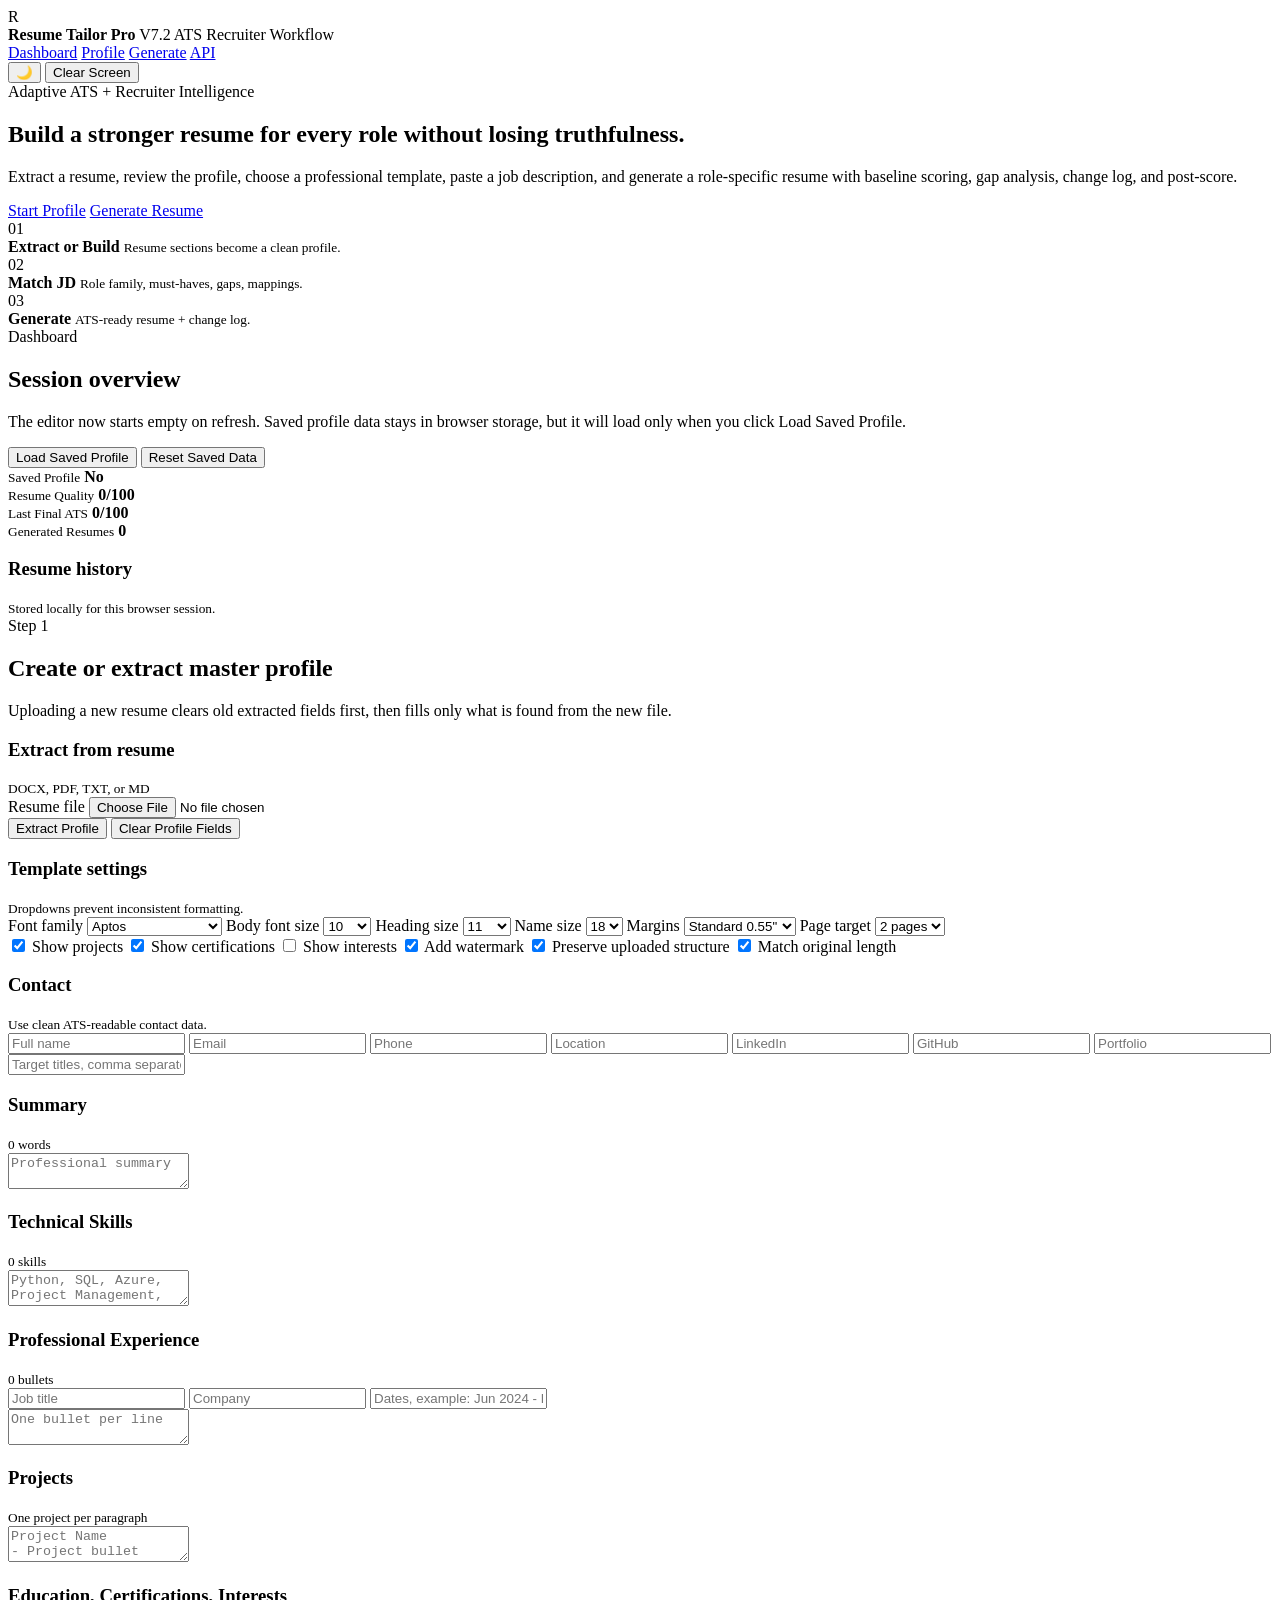
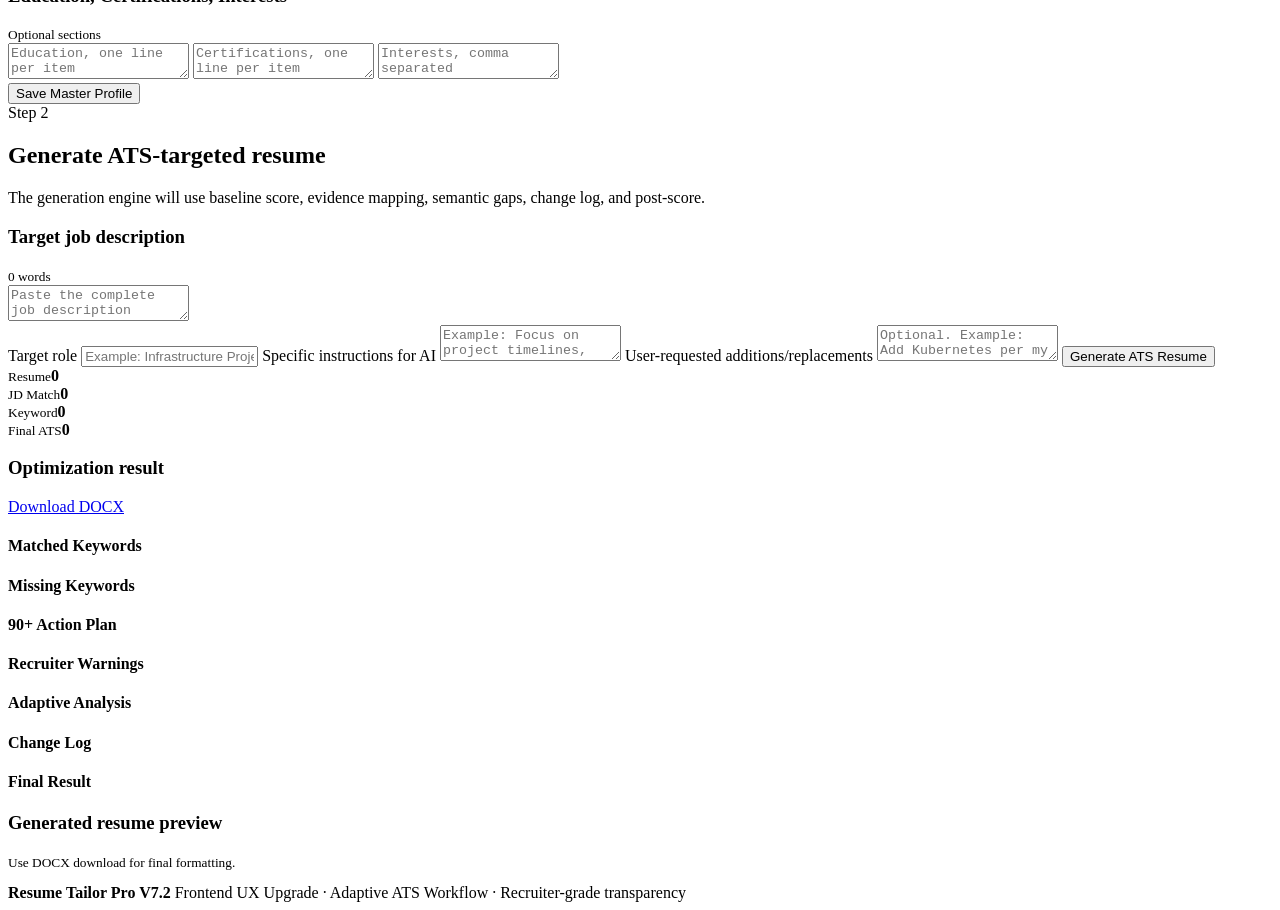
==== commit 11458898: "Add V7.2 structure preservation mode" ====
--- a/public/index.html
+++ b/public/index.html
@@ -3,7 +3,7 @@
 <head>
   <meta charset="UTF-8" />
   <meta name="viewport" content="width=device-width, initial-scale=1.0" />
-  <title>Resume Tailor Pro V7.1</title>
+  <title>Resume Tailor Pro V7.2</title>
   <link rel="stylesheet" href="/static/styles.css" />
 </head>
 <body>
@@ -12,7 +12,7 @@
       <div class="logo-mark">R</div>
       <div>
         <strong>Resume Tailor Pro</strong>
-        <span>V7.1 ATS Recruiter Workflow</span>
+        <span>V7.2 ATS Recruiter Workflow</span>
       </div>
     </div>
 
@@ -141,6 +141,7 @@
             <button id="clearProfileBtn" class="btn secondary" type="button">Clear Profile Fields</button>
           </div>
           <div id="extractStatus" class="status hidden"></div>
+          <div id="sourceLayoutCard" class="source-layout hidden"></div>
         </div>
 
         <div class="glass-panel">
@@ -221,6 +222,8 @@
             <label class="switch-row"><input id="showCertifications" type="checkbox" checked /> <span>Show certifications</span></label>
             <label class="switch-row"><input id="showInterests" type="checkbox" /> <span>Show interests</span></label>
             <label class="switch-row"><input id="showWatermark" type="checkbox" checked /> <span>Add watermark</span></label>
+            <label class="switch-row"><input id="preserveSourceStructure" type="checkbox" checked /> <span>Preserve uploaded structure</span></label>
+            <label class="switch-row"><input id="strictLengthMatch" type="checkbox" checked /> <span>Match original length</span></label>
           </div>
         </div>
       </div>
@@ -371,7 +374,7 @@
   </main>
 
   <footer class="footer">
-    <strong>Resume Tailor Pro V7.1</strong>
+    <strong>Resume Tailor Pro V7.2</strong>
     <span>Frontend UX Upgrade · Adaptive ATS Workflow · Recruiter-grade transparency</span>
   </footer>
 
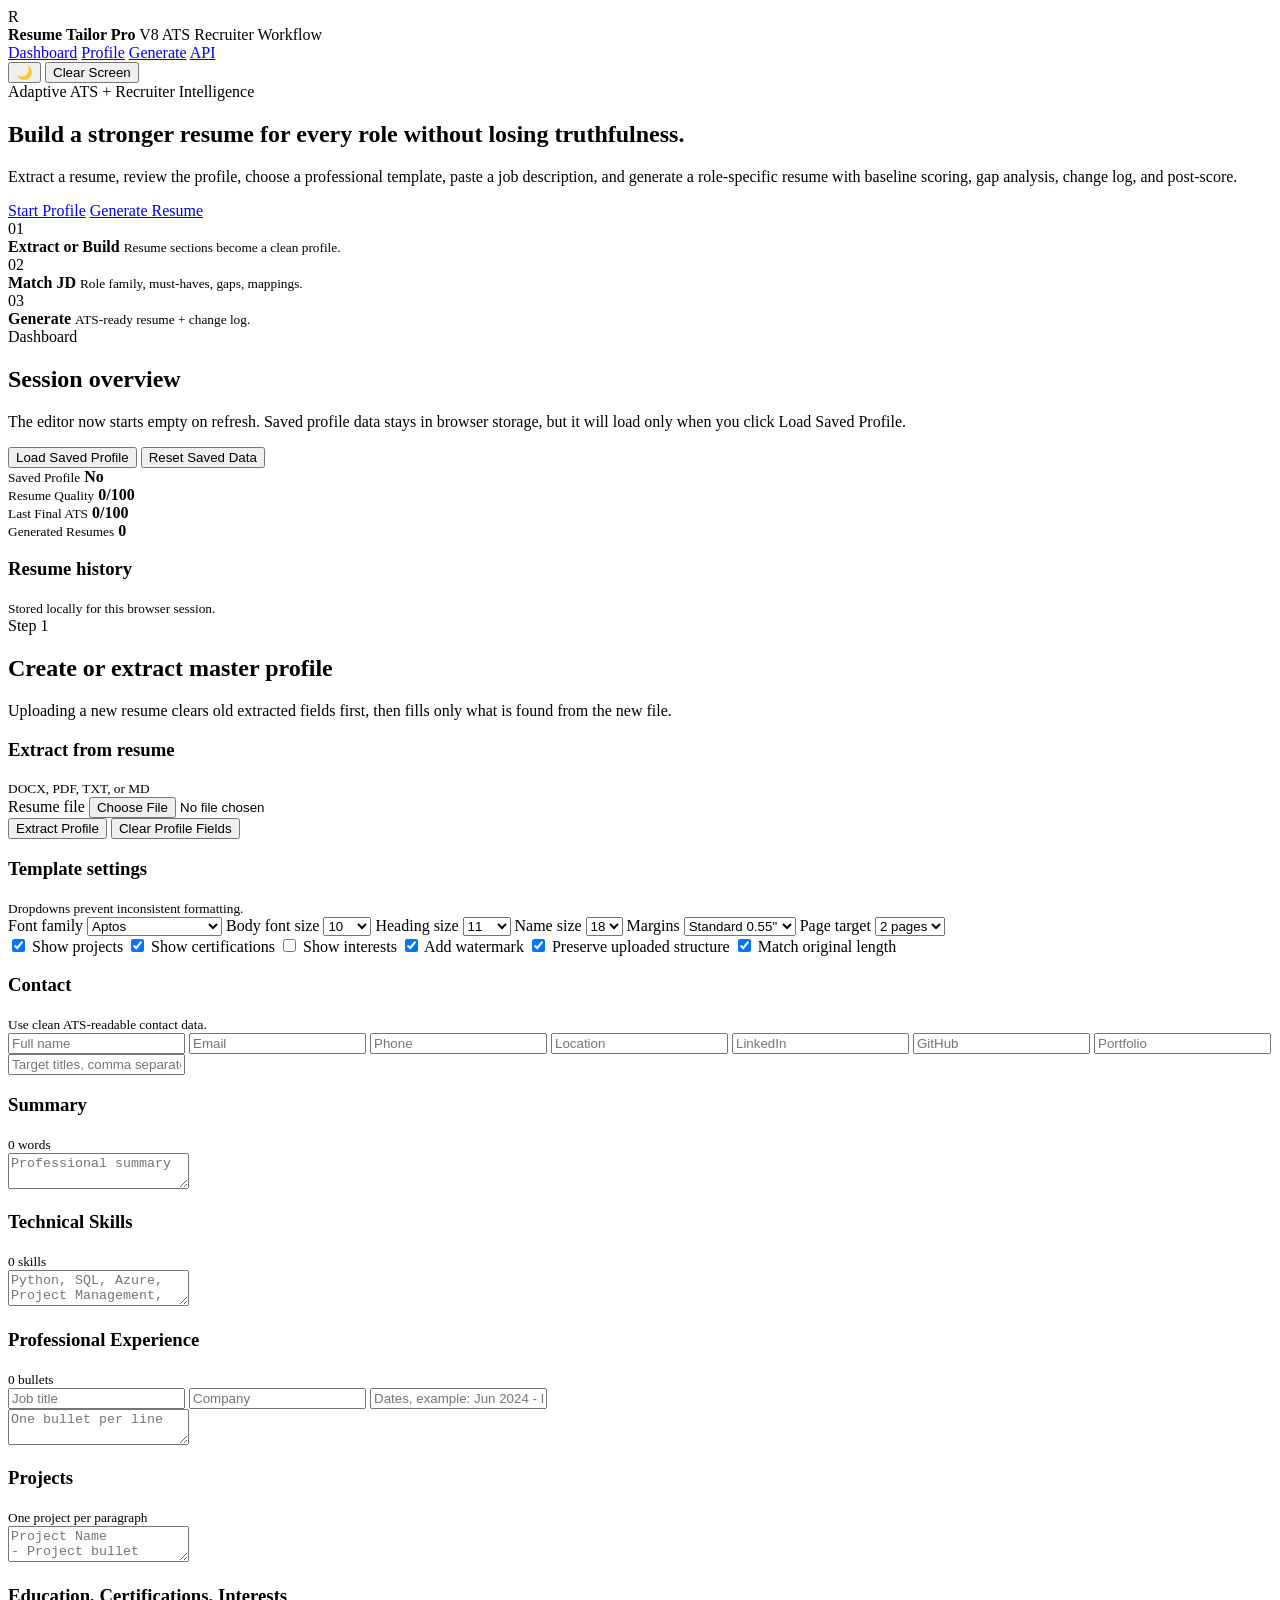
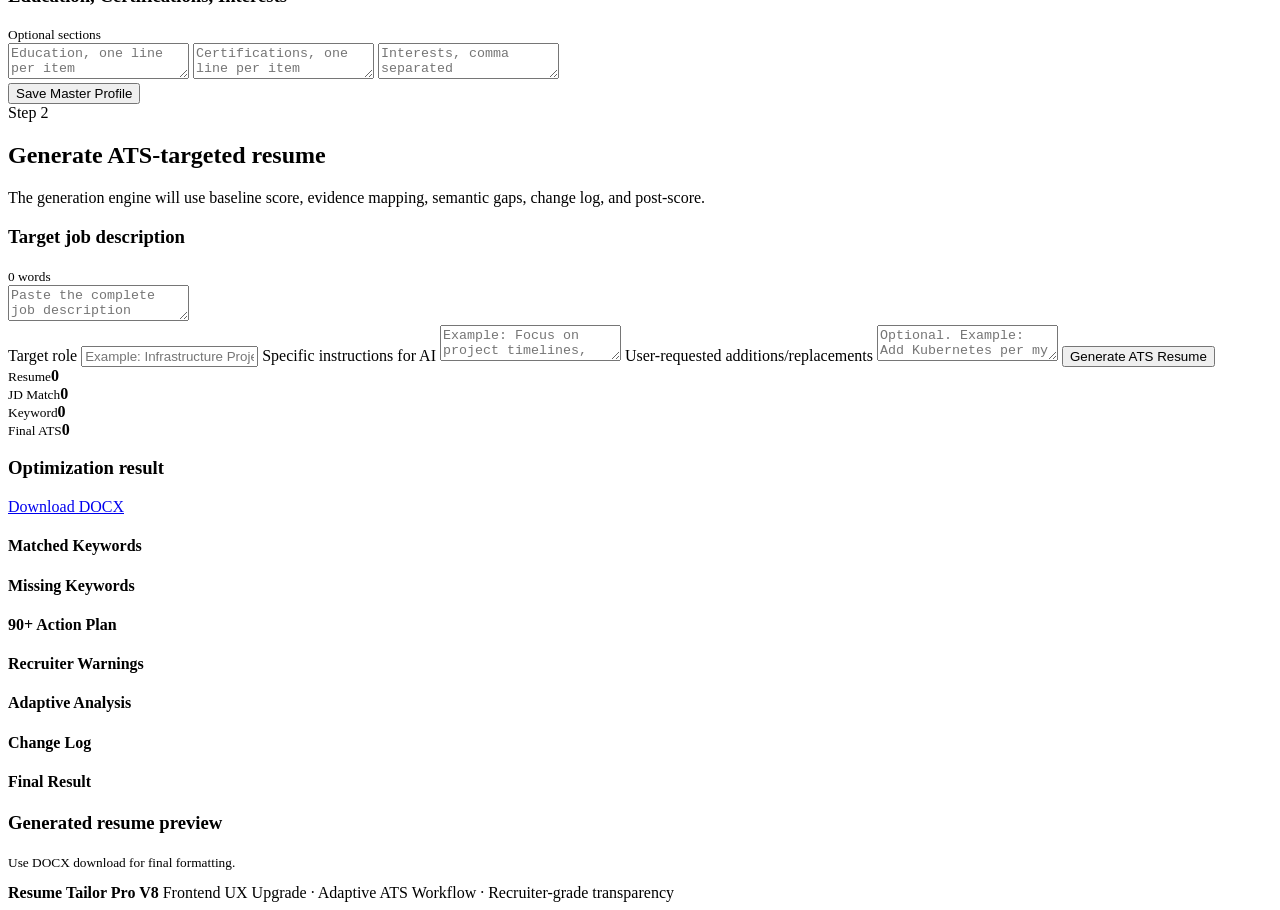
==== commit 5c60cf38: "upgrade to v8 quality engine" ====
--- a/public/index.html
+++ b/public/index.html
@@ -3,7 +3,7 @@
 <head>
   <meta charset="UTF-8" />
   <meta name="viewport" content="width=device-width, initial-scale=1.0" />
-  <title>Resume Tailor Pro V7.2</title>
+  <title>Resume Tailor Pro V8</title>
   <link rel="stylesheet" href="/static/styles.css" />
 </head>
 <body>
@@ -12,7 +12,7 @@
       <div class="logo-mark">R</div>
       <div>
         <strong>Resume Tailor Pro</strong>
-        <span>V7.2 ATS Recruiter Workflow</span>
+        <span>V8 ATS Recruiter Workflow</span>
       </div>
     </div>
 
@@ -374,7 +374,7 @@
   </main>
 
   <footer class="footer">
-    <strong>Resume Tailor Pro V7.2</strong>
+    <strong>Resume Tailor Pro V8</strong>
     <span>Frontend UX Upgrade · Adaptive ATS Workflow · Recruiter-grade transparency</span>
   </footer>
 
